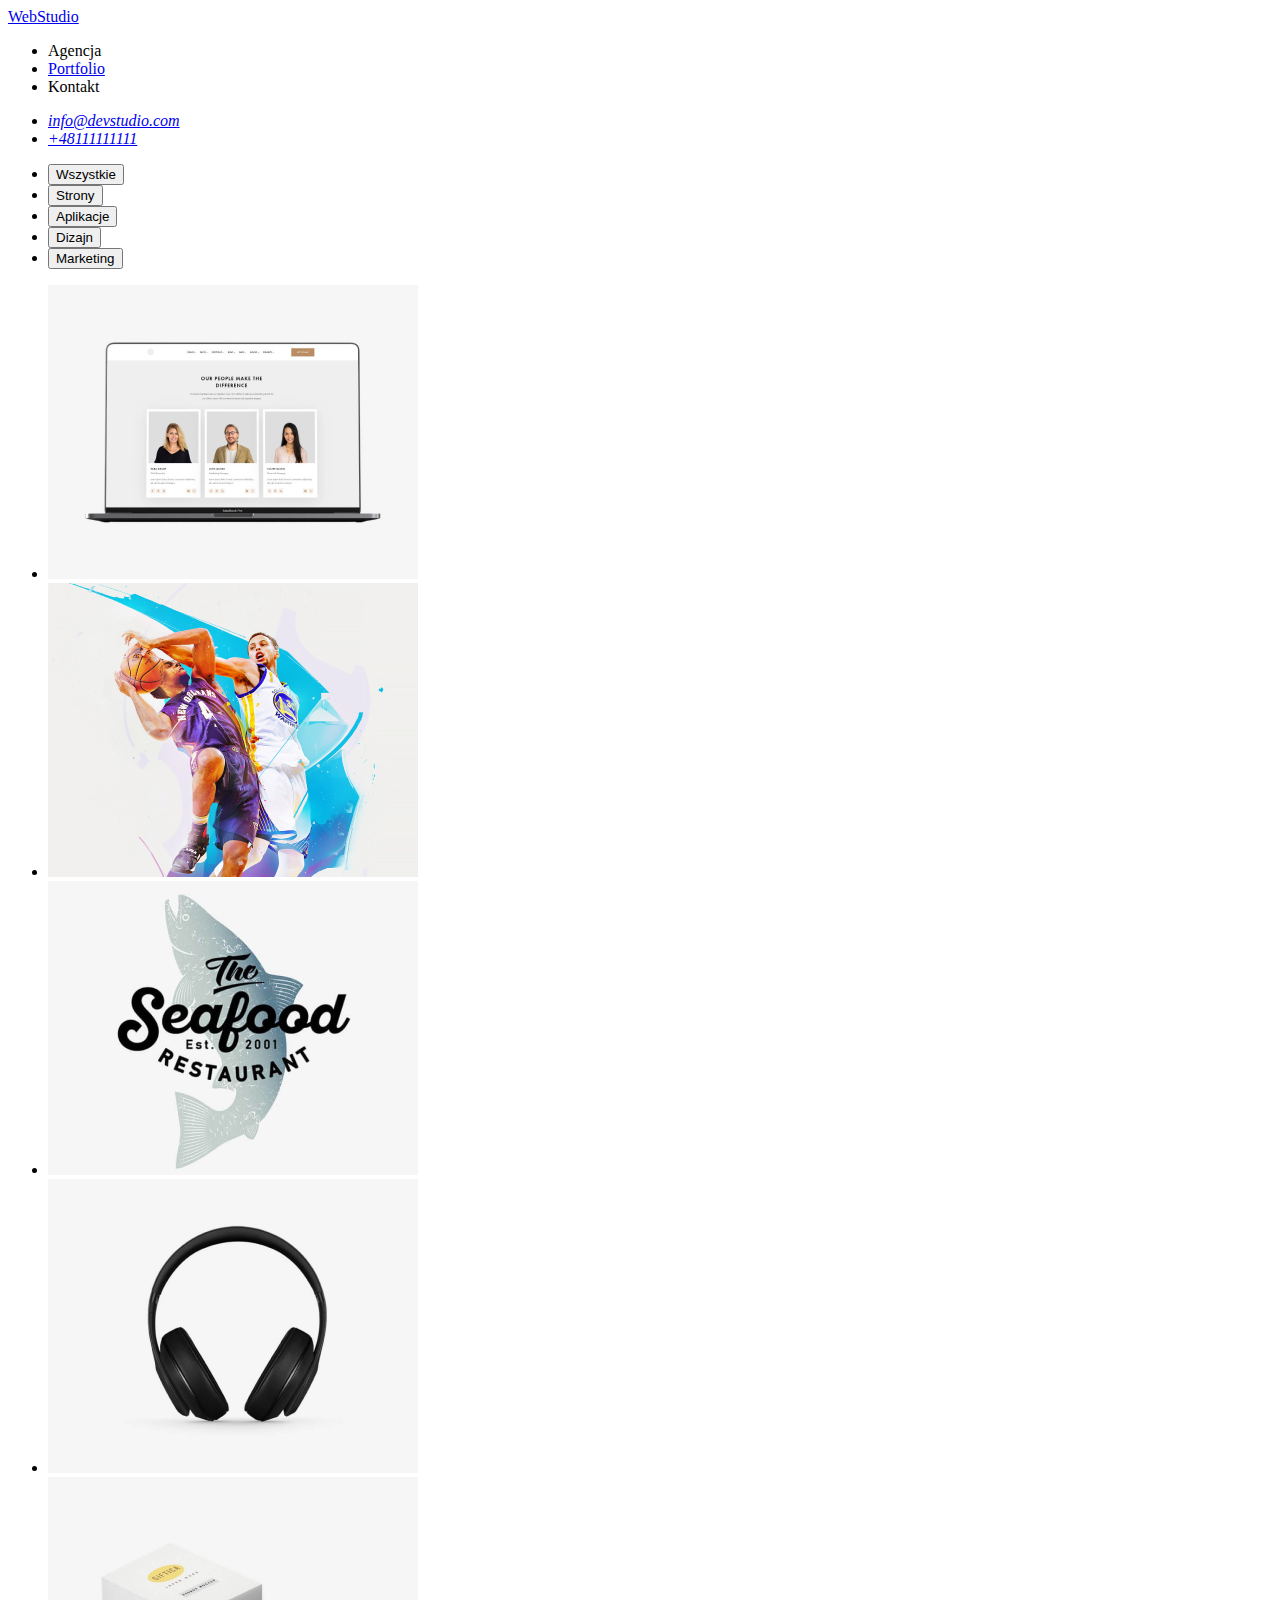
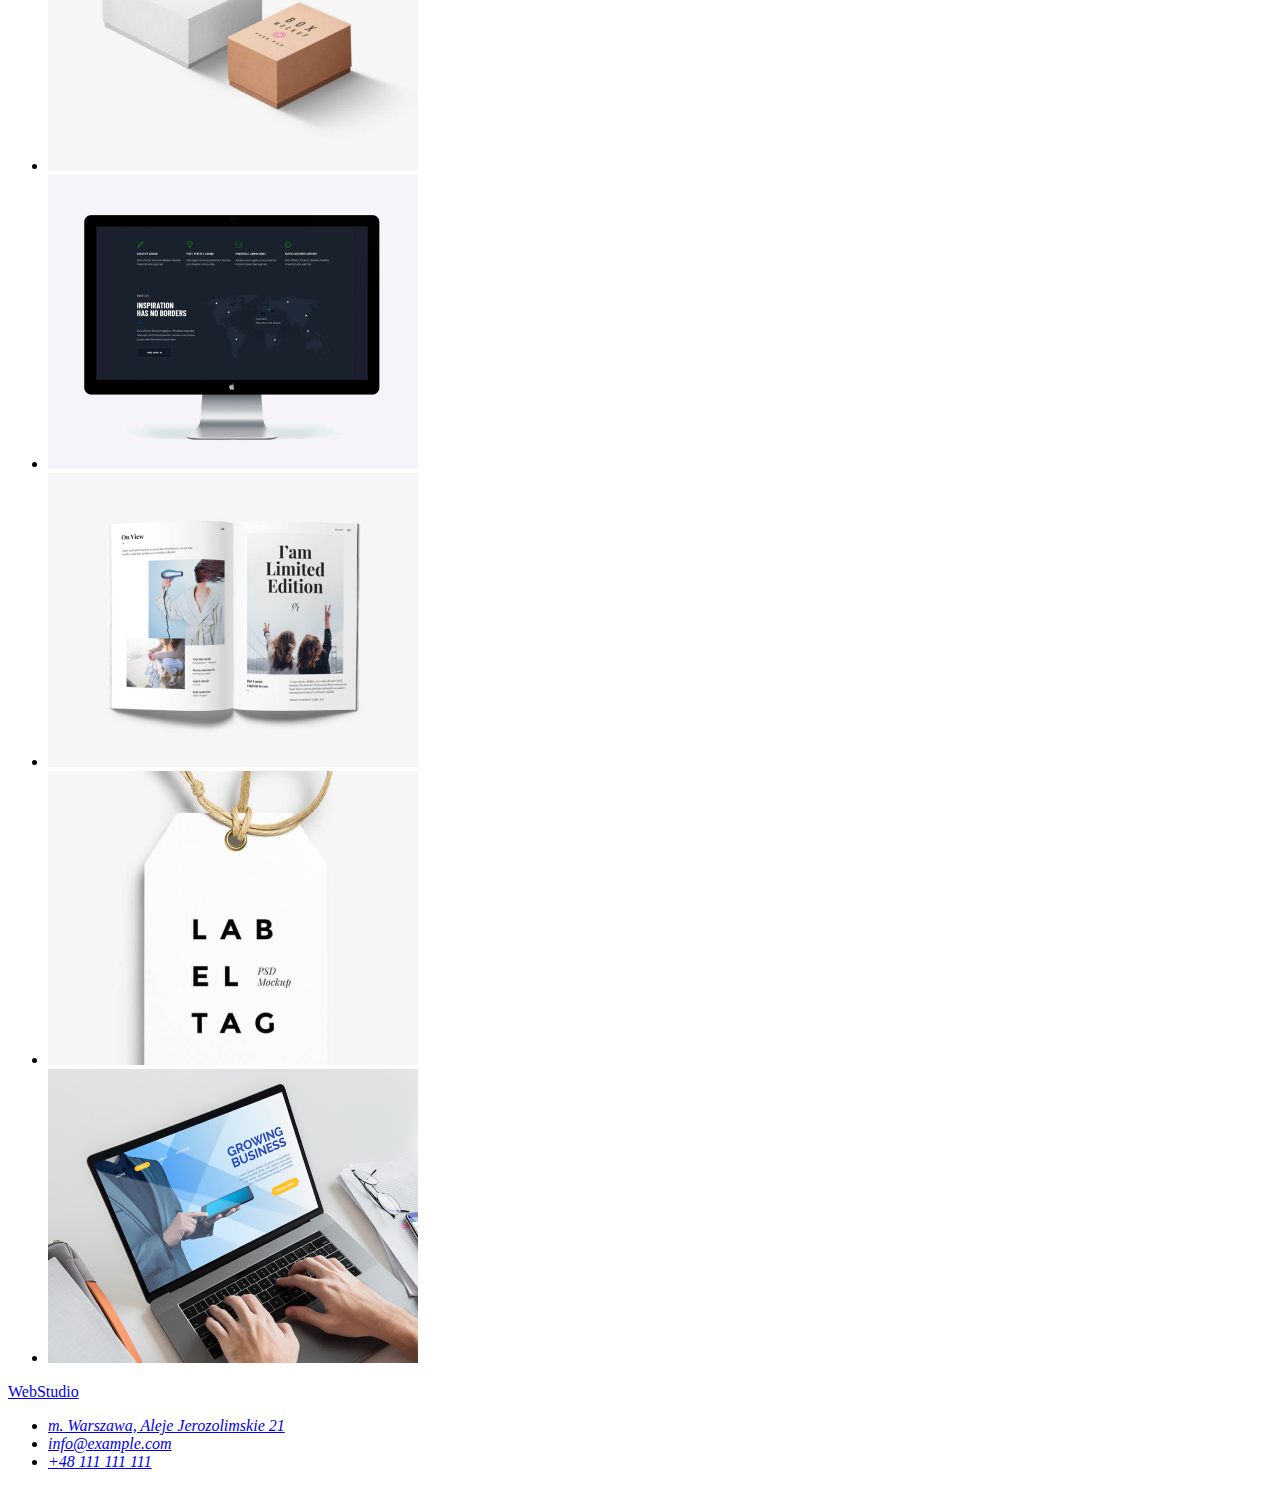
==== portfolio.html @ f866bb49 "change" ====
<!DOCTYPE html>
<html lang="pl">
  <head>
    <meta charset="utf-8" />
    <meta http-equiv="X-UA-Compatible" content="IE=edge" />
    <meta name="viewport" content="width=device-width, initial-scale=1.0" />
    <title>hw-2-Portfolio</title>
  </head>
  <header>
    <a href="./index.html">WebStudio</a>
    <nav>
      <ul>
        <li><a href=""></a>Agencja</li>
        <li><a href="./portfolio.html">Portfolio</a></li>
        <li><a href=""></a>Kontakt</li>
      </ul>
    </nav>
    <address>
      <ul>
        <li><a href="mailto:info@devstudio.com">info@devstudio.com</a></li>
        <li><a href="tel:+48111111111">+48111111111</a></li>
      </ul>
    </address>
  </header>
  <main>
    <ul>
      <li><button type="button">Wszystkie</button></li>
      <li><button type="button">Strony</button></li>
      <li><button type="button">Aplikacje</button></li>
      <li><button type="button">Dizajn</button></li>
      <li><button type="button">Marketing</button></li>
    </ul>
    <section>
      <ul>
        <li>
          <img src="images/1technocrack.jpg" alt="computer" width="370" height="294" />
        </li>
        <li><img src="images/2grafikanew.jpg" alt="basketball players" width="370" height="294" /></li>
        <li><img src="images/3restauracja.jpg" alt="restaurant logo" width="370" height="294" /></li>
        <li><img src="images/4sluchawki.jpg" alt="headphones" width="370" height="294" /></li>
        <li><img src="images/5projekt.jpg" alt="boxs" width="370" height="294" /></li>
        <li><img src="images/6inspiration.jpg" alt="border" width="370" height="294" /></li>
        <li><img src="images/7magazyn.jpg" alt="book" width="370" height="294" /></li>
        <li><img src="images/8lab.jpg" alt="tag" width="370" height="294" /></li>
        <li><img src="images/9growing.jpg" alt="typing" width="370" height="294" /></li>
      </ul>
    </section>
  </main>
  <footer>
    <a href="WebStudio">WebStudio</a>
    <address>
      <ul>
        <li><a href="m.Warszawa,AlejeJerozolimskie21">m. Warszawa, Aleje Jerozolimskie 21</a><br /></li>
        <li><a href="info@example.com">info@example.com</a><br /></li>
        <li><a href="+48111111111">+48 111 111 111</a></li>
      </ul>
    </address>
  </footer>
</html>
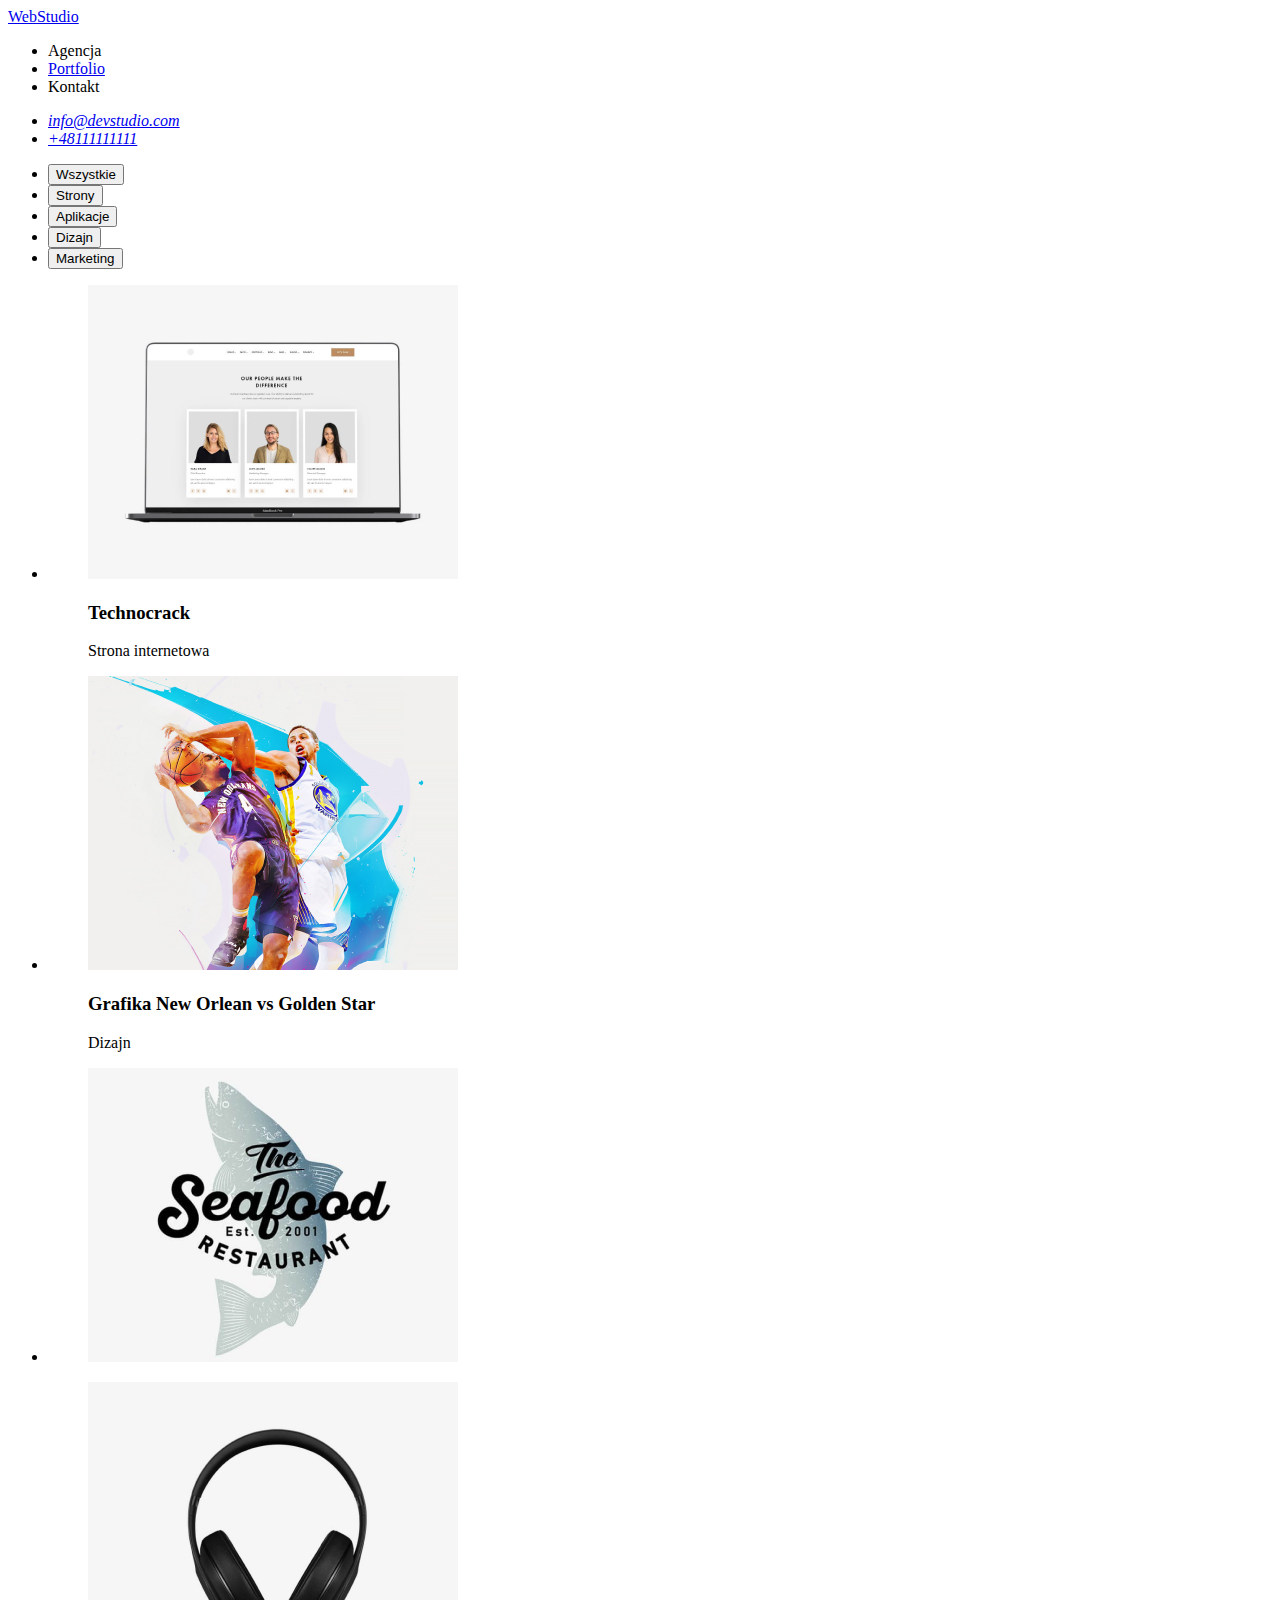
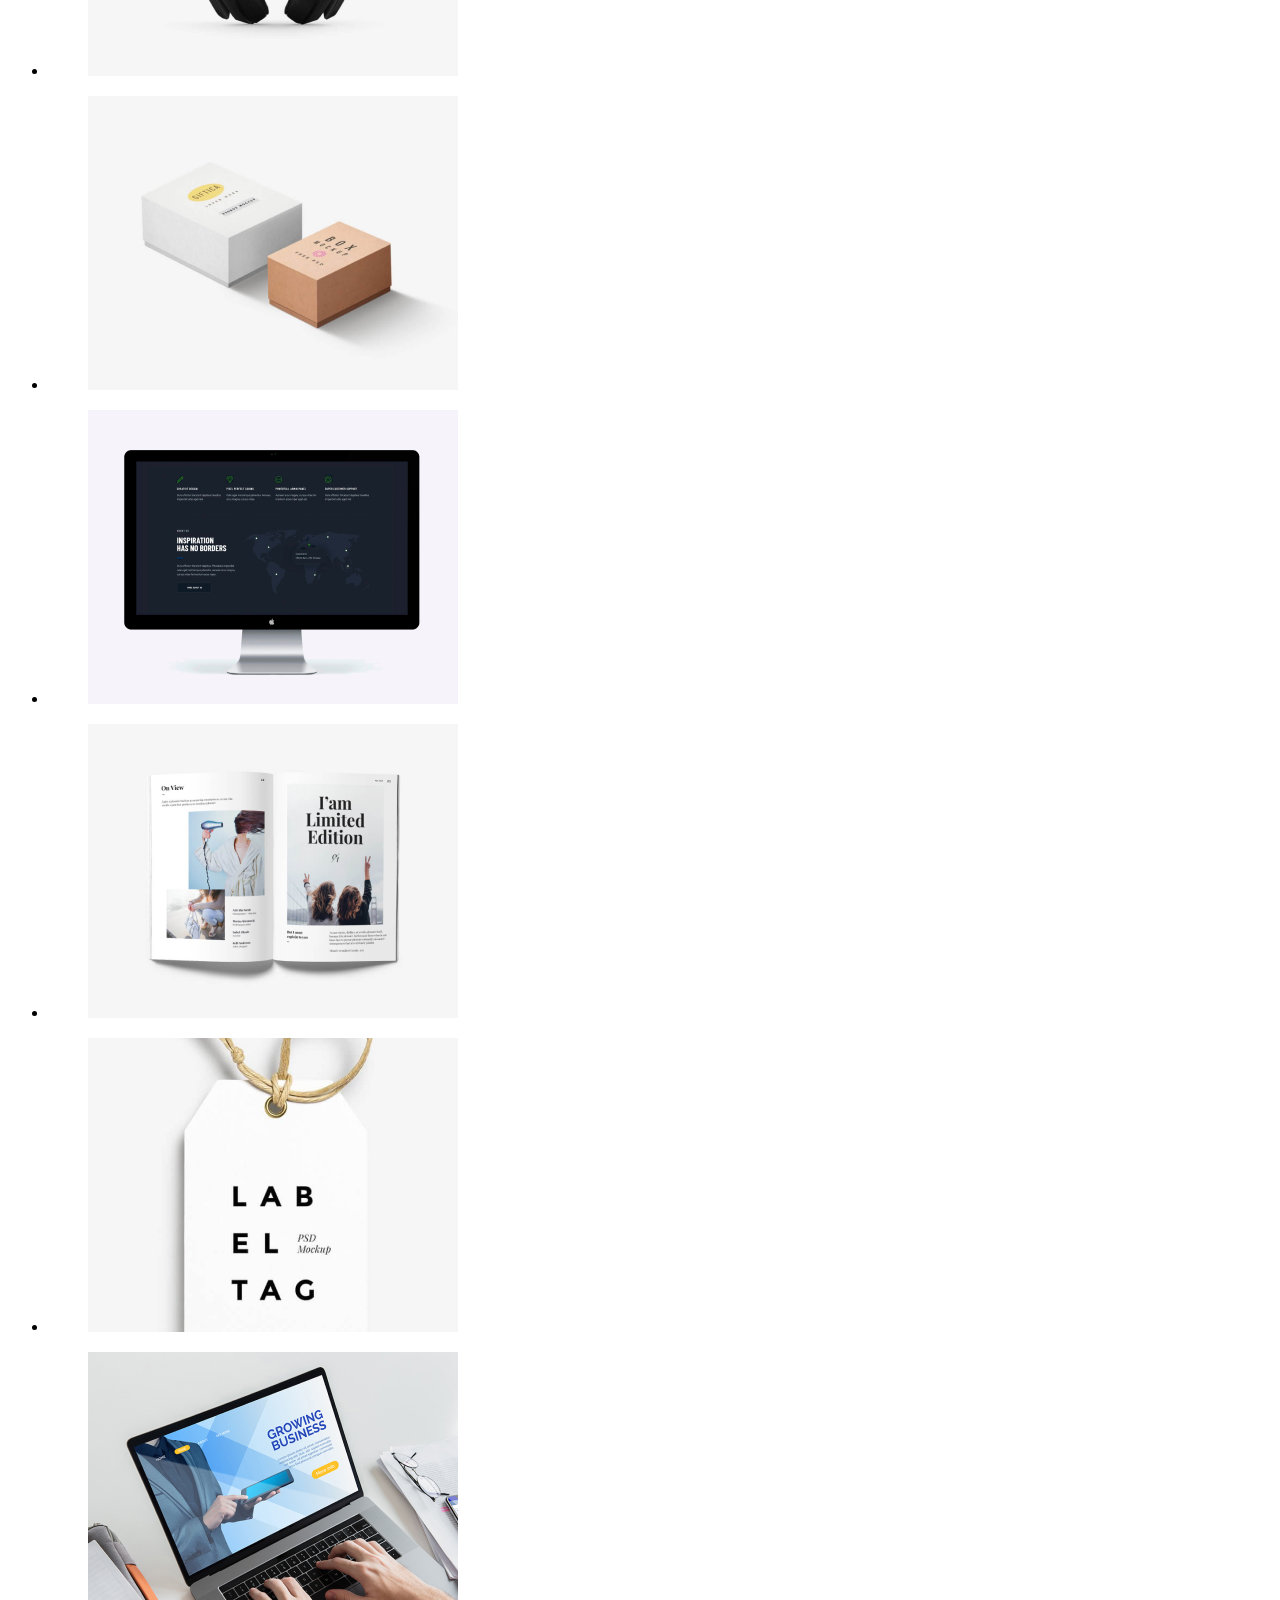
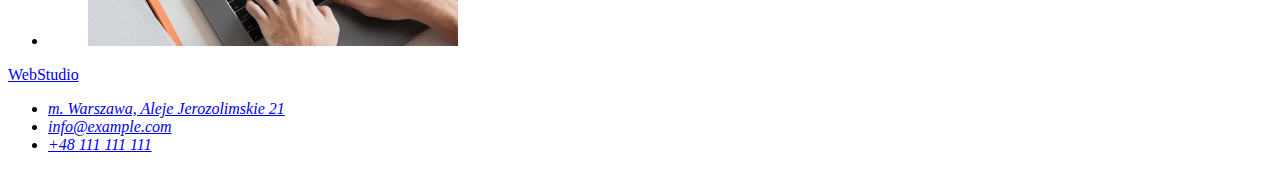
==== commit ad49e41f: "figcaption" ====
--- a/portfolio.html
+++ b/portfolio.html
@@ -5,6 +5,11 @@
     <meta http-equiv="X-UA-Compatible" content="IE=edge" />
     <meta name="viewport" content="width=device-width, initial-scale=1.0" />
     <title>hw-2-Portfolio</title>
+    <link rel="preconnect" href="https://fonts.googleapis.com" />
+    <link rel="preconnect" href="https://fonts.gstatic.com" crossorigin />
+    <link
+      href="https://fonts.googleapis.com/css2?family=Raleway:wght@700&family=Roboto:wght@400;500;700;900&display=swap"
+      rel="stylesheet" />
   </head>
   <header>
     <a href="./index.html">WebStudio</a>
@@ -33,16 +38,44 @@
     <section>
       <ul>
         <li>
-          <img src="images/1technocrack.jpg" alt="computer" width="370" height="294" />
+          <figure>
+            <img src="images/1technocrack.jpg" alt="computer" width="370" height="294" />
+            <figcaption>
+              <h3 class="portfolio_tittle">Technocrack</h3>
+              <p class="portfolio_text">Strona internetowa</p>
+            </figcaption>
+          </figure>
         </li>
-        <li><img src="images/2grafikanew.jpg" alt="basketball players" width="370" height="294" /></li>
-        <li><img src="images/3restauracja.jpg" alt="restaurant logo" width="370" height="294" /></li>
-        <li><img src="images/4sluchawki.jpg" alt="headphones" width="370" height="294" /></li>
-        <li><img src="images/5projekt.jpg" alt="boxs" width="370" height="294" /></li>
-        <li><img src="images/6inspiration.jpg" alt="border" width="370" height="294" /></li>
-        <li><img src="images/7magazyn.jpg" alt="book" width="370" height="294" /></li>
-        <li><img src="images/8lab.jpg" alt="tag" width="370" height="294" /></li>
-        <li><img src="images/9growing.jpg" alt="typing" width="370" height="294" /></li>
+        <li>
+          <figure>
+            <img src="images/2grafikanew.jpg" alt="basketball players" width="370" height="294" />
+            <figcaption>
+              <h3 class="portfolio_tittle">Grafika New Orlean vs Golden Star</h3>
+              <p class="portfolio_text">Dizajn</p>
+            </figcaption>
+          </figure>
+        </li>
+        <li>
+          <figure><img src="images/3restauracja.jpg" alt="restaurant logo" width="370" height="294" /></figure>
+        </li>
+        <li>
+          <figure><img src="images/4sluchawki.jpg" alt="headphones" width="370" height="294" /></figure>
+        </li>
+        <li>
+          <figure><img src="images/5projekt.jpg" alt="boxs" width="370" height="294" /></figure>
+        </li>
+        <li>
+          <figure><img src="images/6inspiration.jpg" alt="border" width="370" height="294" /></figure>
+        </li>
+        <li>
+          <figure><img src="images/7magazyn.jpg" alt="book" width="370" height="294" /></figure>
+        </li>
+        <li>
+          <figure><img src="images/8lab.jpg" alt="tag" width="370" height="294" /></figure>
+        </li>
+        <li>
+          <figure><img src="images/9growing.jpg" alt="typing" width="370" height="294" /></figure>
+        </li>
       </ul>
     </section>
   </main>
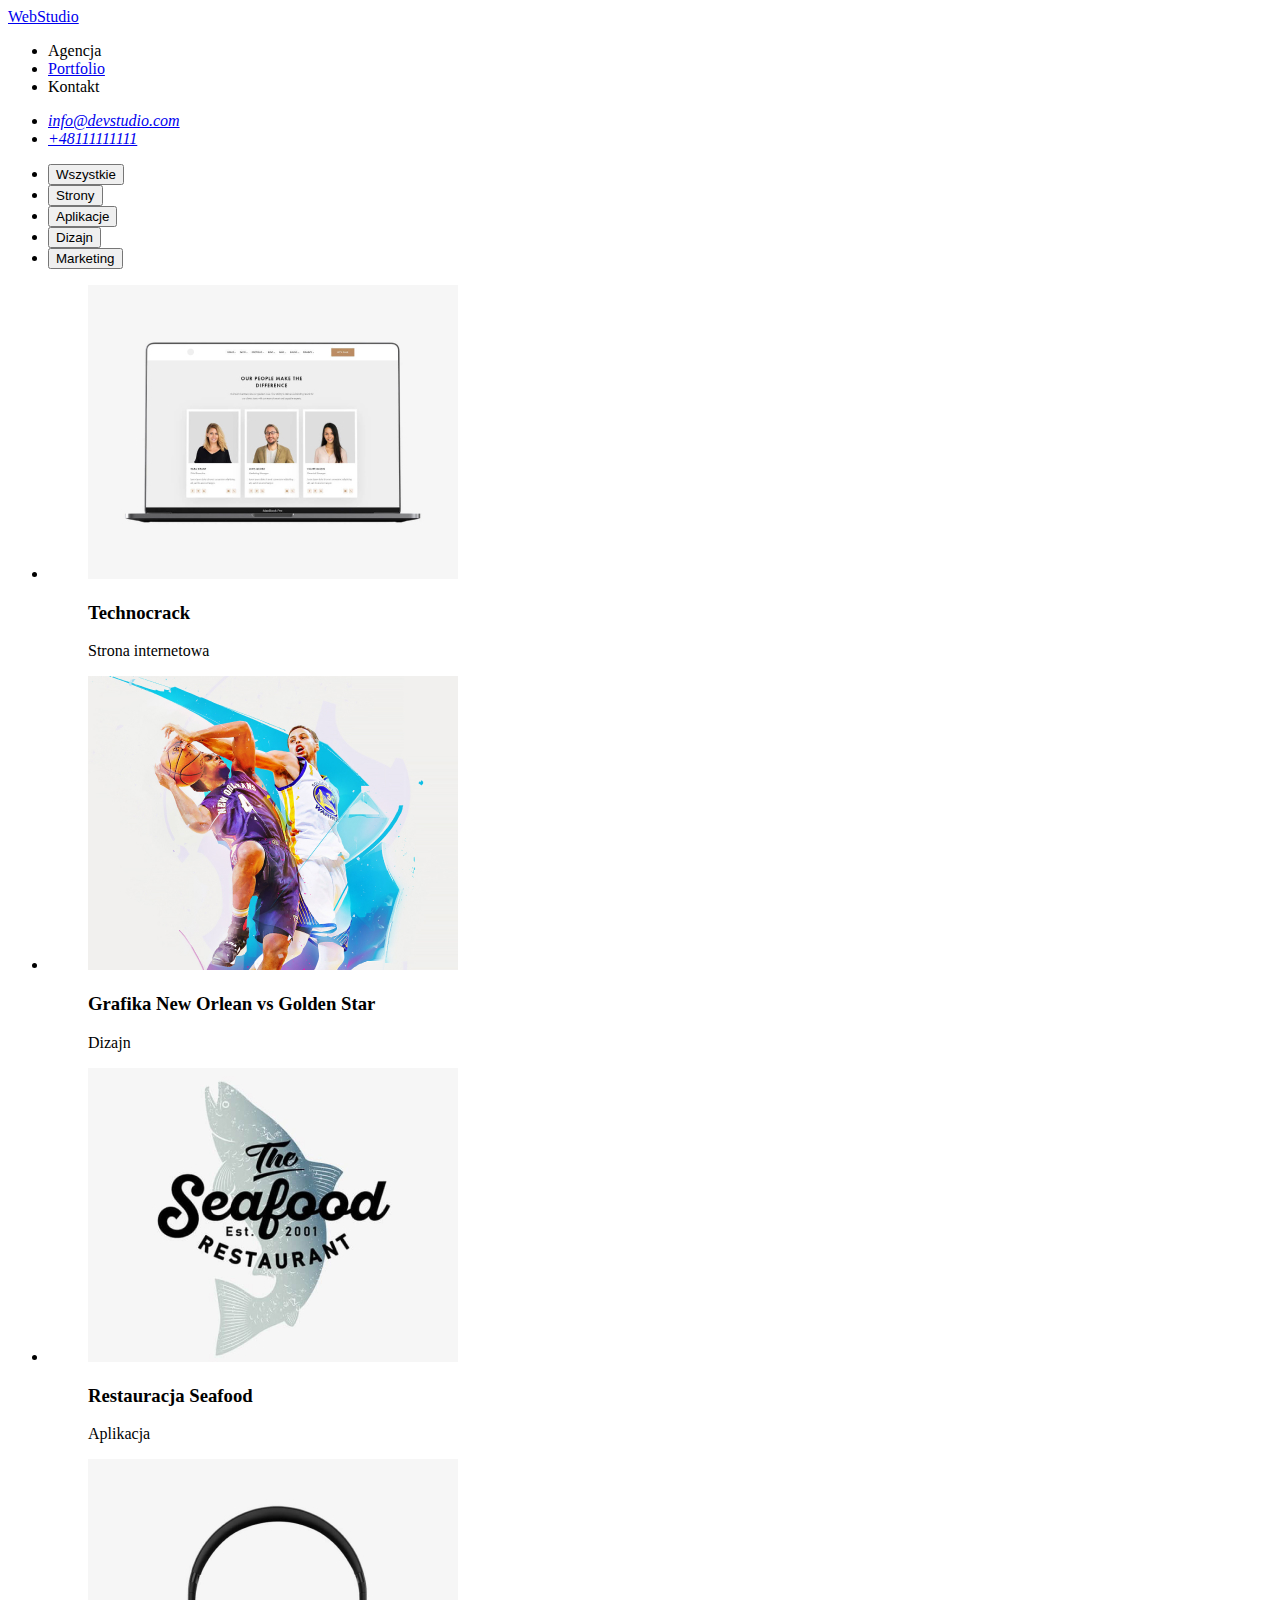
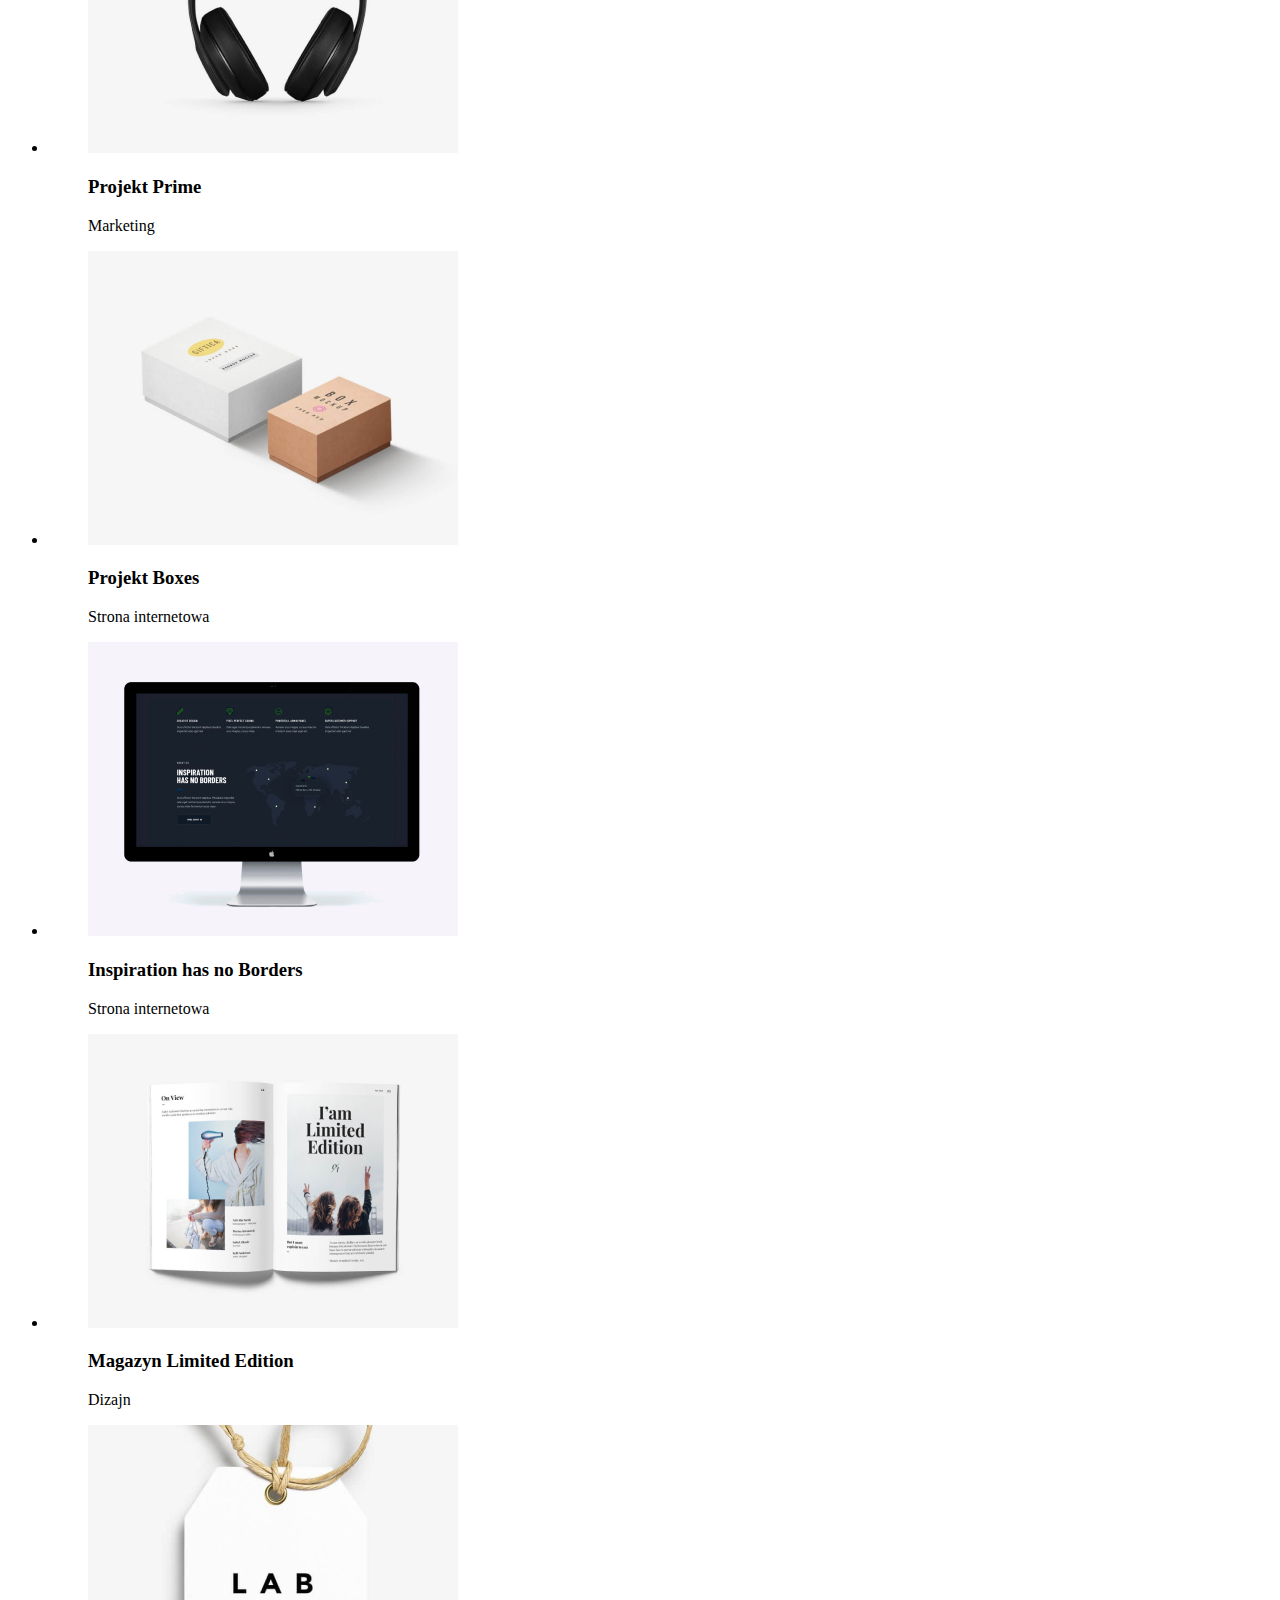
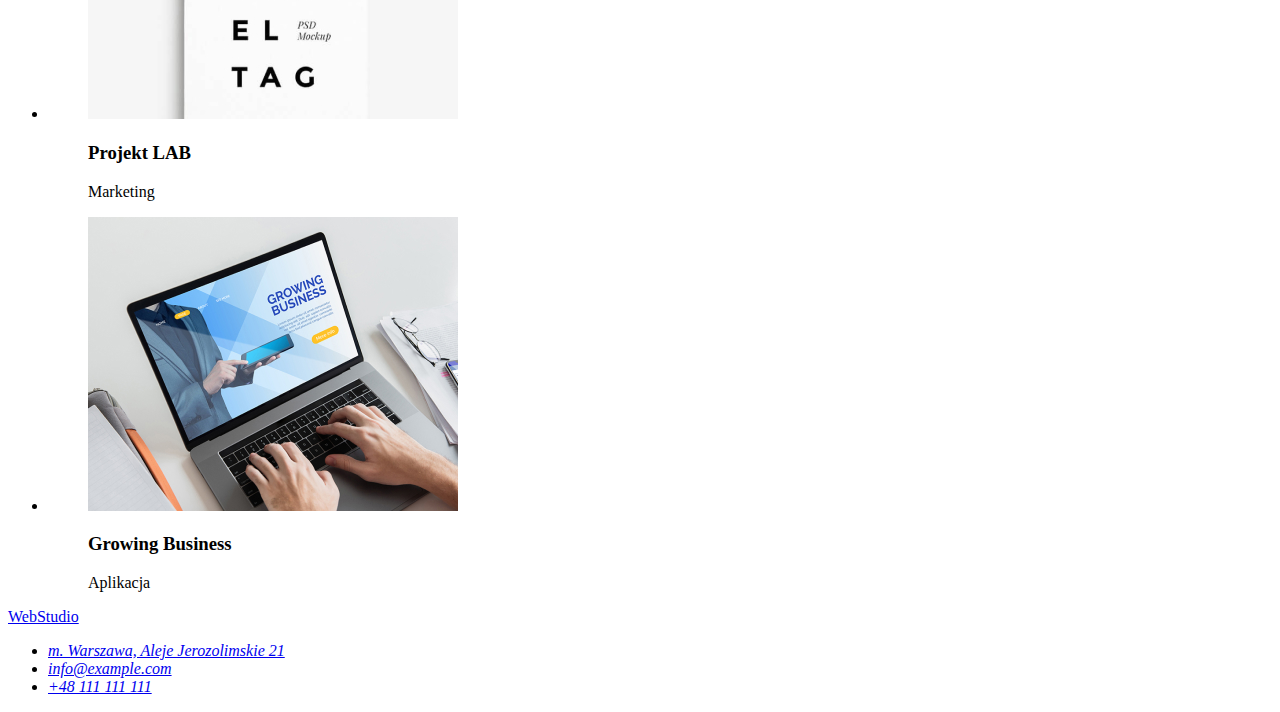
==== commit e5cbb258: "figcaption" ====
--- a/portfolio.html
+++ b/portfolio.html
@@ -41,8 +41,8 @@
           <figure>
             <img src="images/1technocrack.jpg" alt="computer" width="370" height="294" />
             <figcaption>
-              <h3 class="portfolio_tittle">Technocrack</h3>
-              <p class="portfolio_text">Strona internetowa</p>
+              <h3>Technocrack</h3>
+              <p>Strona internetowa</p>
             </figcaption>
           </figure>
         </li>
@@ -56,25 +56,67 @@
           </figure>
         </li>
         <li>
-          <figure><img src="images/3restauracja.jpg" alt="restaurant logo" width="370" height="294" /></figure>
+          <figure>
+            <img src="images/3restauracja.jpg" alt="restaurant logo" width="370" height="294" />
+            <figcaption>
+              <h3 class="portfolio_tittle">Restauracja Seafood</h3>
+              <p class="portfolio_text">Aplikacja</p>
+            </figcaption>
+          </figure>
         </li>
         <li>
-          <figure><img src="images/4sluchawki.jpg" alt="headphones" width="370" height="294" /></figure>
+          <figure>
+            <img src="images/4sluchawki.jpg" alt="headphones" width="370" height="294" />
+            <figcaption>
+              <h3 class="portfolio_tittle">Projekt Prime</h3>
+              <p class="portfolio_text">Marketing</p>
+            </figcaption>
+          </figure>
         </li>
         <li>
-          <figure><img src="images/5projekt.jpg" alt="boxs" width="370" height="294" /></figure>
+          <figure>
+            <img src="images/5projekt.jpg" alt="boxs" width="370" height="294" />
+            <figcaption>
+              <h3 class="portfolio_tittle">Projekt Boxes</h3>
+              <p class="portfolio_text">Strona internetowa</p>
+            </figcaption>
+          </figure>
         </li>
         <li>
-          <figure><img src="images/6inspiration.jpg" alt="border" width="370" height="294" /></figure>
+          <figure>
+            <img src="images/6inspiration.jpg" alt="border" width="370" height="294" />
+            <figcaption>
+              <h3 class="portfolio_tittle">Inspiration has no Borders</h3>
+              <p class="portfolio_text">Strona internetowa</p>
+            </figcaption>
+          </figure>
         </li>
         <li>
-          <figure><img src="images/7magazyn.jpg" alt="book" width="370" height="294" /></figure>
+          <figure>
+            <img src="images/7magazyn.jpg" alt="book" width="370" height="294" />
+            <figcaption>
+              <h3 class="portfolio_tittle">Magazyn Limited Edition</h3>
+              <p class="portfolio_text">Dizajn</p>
+            </figcaption>
+          </figure>
         </li>
         <li>
-          <figure><img src="images/8lab.jpg" alt="tag" width="370" height="294" /></figure>
+          <figure>
+            <img src="images/8lab.jpg" alt="tag" width="370" height="294" />
+            <figcaption>
+              <h3 class="portfolio_tittle">Projekt LAB</h3>
+              <p class="portfolio_text">Marketing</p>
+            </figcaption>
+          </figure>
         </li>
         <li>
-          <figure><img src="images/9growing.jpg" alt="typing" width="370" height="294" /></figure>
+          <figure>
+            <img src="images/9growing.jpg" alt="typing" width="370" height="294" />
+            <figcaption>
+              <h3 class="portfolio_tittle">Growing Business</h3>
+              <p class="portfolio_text">Aplikacja</p>
+            </figcaption>
+          </figure>
         </li>
       </ul>
     </section>
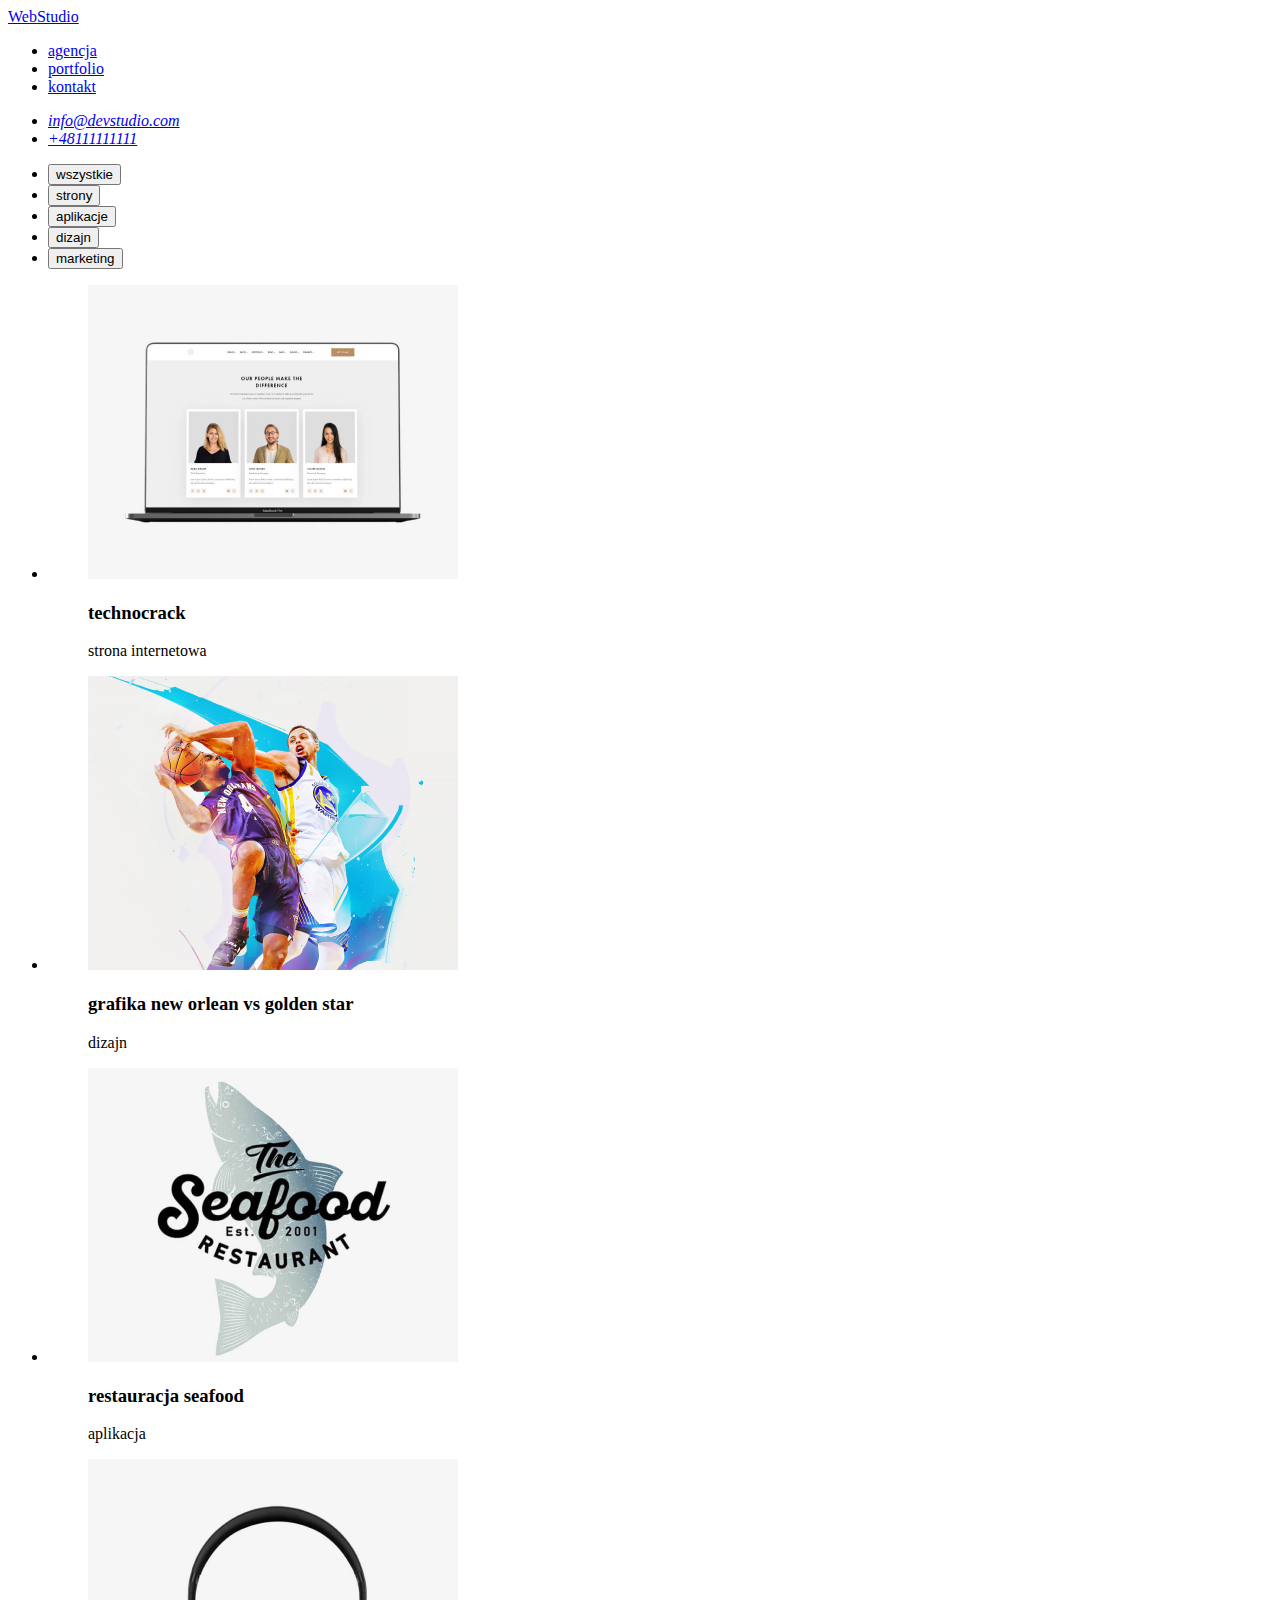
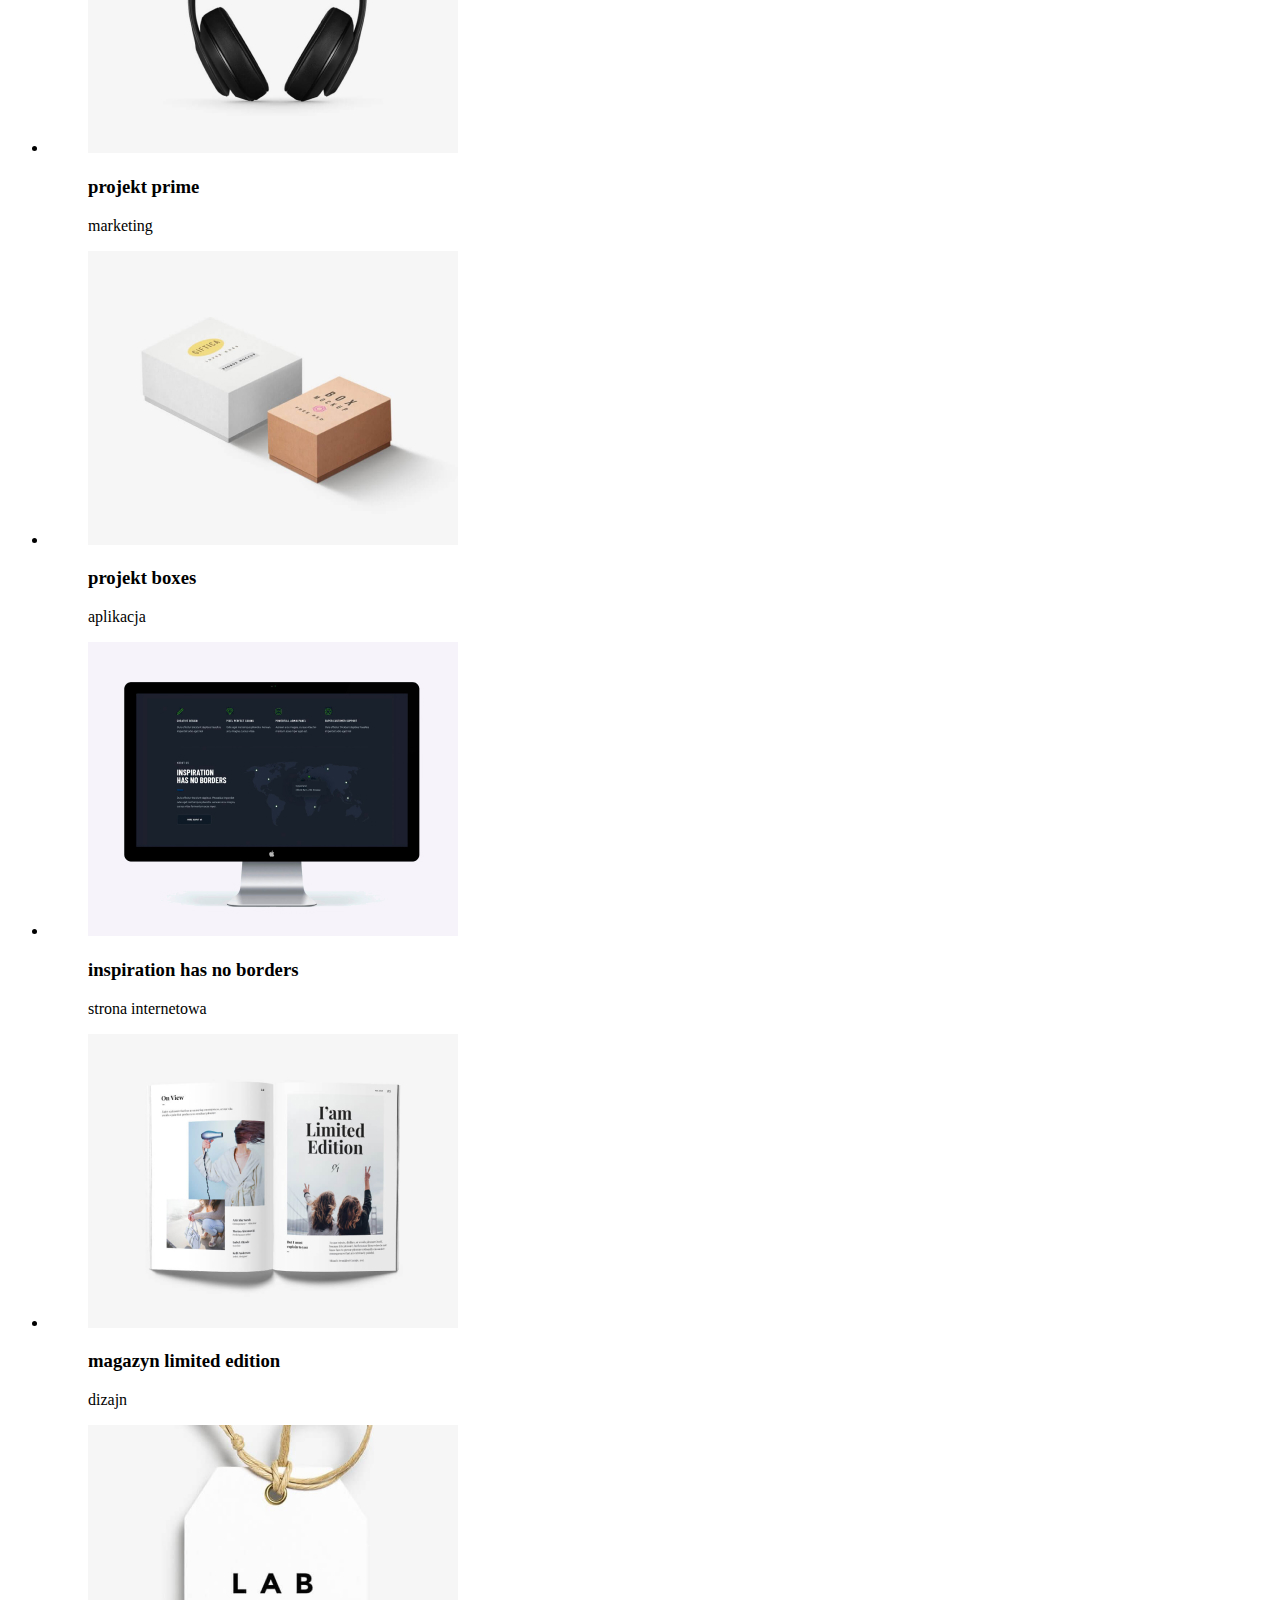
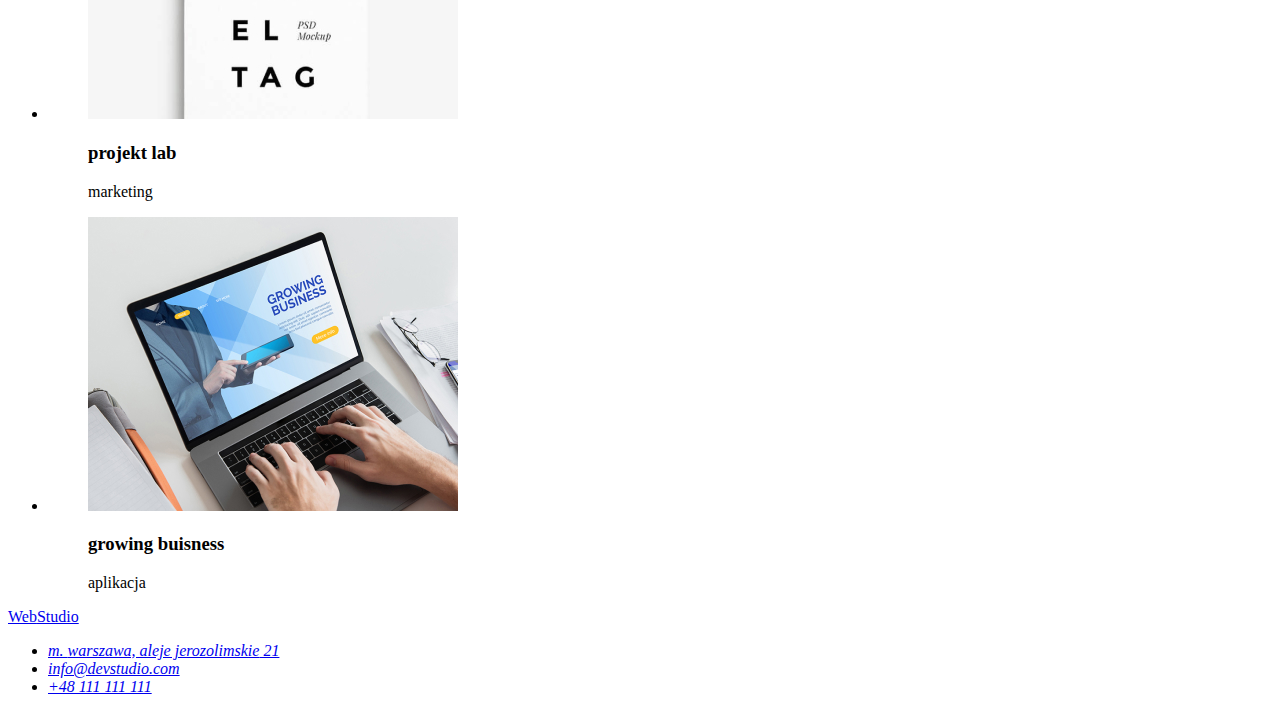
==== commit 5aafa36a: "add class" ====
--- a/portfolio.html
+++ b/portfolio.html
@@ -4,131 +4,168 @@
     <meta charset="utf-8" />
     <meta http-equiv="X-UA-Compatible" content="IE=edge" />
     <meta name="viewport" content="width=device-width, initial-scale=1.0" />
-    <title>hw-2-Portfolio</title>
+    <title>Portfolio</title>
     <link rel="preconnect" href="https://fonts.googleapis.com" />
     <link rel="preconnect" href="https://fonts.gstatic.com" crossorigin />
     <link
       href="https://fonts.googleapis.com/css2?family=Raleway:wght@700&family=Roboto:wght@400;500;700;900&display=swap"
       rel="stylesheet" />
+    <link href="./css/styles.css" rel="stylesheet" />
   </head>
-  <header>
-    <a href="./index.html">WebStudio</a>
-    <nav>
-      <ul>
-        <li><a href=""></a>Agencja</li>
-        <li><a href="./portfolio.html">Portfolio</a></li>
-        <li><a href=""></a>Kontakt</li>
-      </ul>
-    </nav>
-    <address>
-      <ul>
-        <li><a href="mailto:info@devstudio.com">info@devstudio.com</a></li>
-        <li><a href="tel:+48111111111">+48111111111</a></li>
-      </ul>
-    </address>
-  </header>
-  <main>
-    <ul>
-      <li><button type="button">Wszystkie</button></li>
-      <li><button type="button">Strony</button></li>
-      <li><button type="button">Aplikacje</button></li>
-      <li><button type="button">Dizajn</button></li>
-      <li><button type="button">Marketing</button></li>
-    </ul>
-    <section>
-      <ul>
-        <li>
-          <figure>
-            <img src="images/1technocrack.jpg" alt="computer" width="370" height="294" />
-            <figcaption>
-              <h3>Technocrack</h3>
-              <p>Strona internetowa</p>
-            </figcaption>
-          </figure>
+  <body>
+    <!--portfolio nav-->
+    <header class="header">
+      <nav class="header__nav">
+        <a class="header__logo" href="./index.html"><span class="logo__web">Web</span>Studio</a>
+        <ul class="header__menu">
+          <li class="header__menu-item">
+            <a class="header__menu-link" href="#">agencja</a>
+          </li>
+          <li class="header__menu-item">
+            <a class="header__menu-link" href="portfolio.html">portfolio</a>
+          </li>
+          <li class="header__menu-item">
+            <a class="header__menu-link" href="#">kontakt</a>
+          </li>
+        </ul>
+      </nav>
+      <address>
+        <ul class="header__contact">
+          <li class="header__contact-item">
+            <a class="header__contact-link" href="mailto:info@devstudio.com">info@devstudio.com</a>
+          </li>
+          <li class="header__contact-item">
+            <a class="header__contact-link" href="tel:+48111111111">+48111111111</a>
+          </li>
+        </ul>
+      </address>
+    </header>
+    <!--portfolio button-->
+    <main>
+      <ul class="filters">
+        <li class="filters__item">
+          <button class="filters__button" type="button">wszystkie</button>
         </li>
-        <li>
-          <figure>
-            <img src="images/2grafikanew.jpg" alt="basketball players" width="370" height="294" />
-            <figcaption>
-              <h3 class="portfolio_tittle">Grafika New Orlean vs Golden Star</h3>
-              <p class="portfolio_text">Dizajn</p>
-            </figcaption>
-          </figure>
+        <li class="filters__item">
+          <button class="filters__button" type="button">strony</button>
         </li>
-        <li>
-          <figure>
-            <img src="images/3restauracja.jpg" alt="restaurant logo" width="370" height="294" />
-            <figcaption>
-              <h3 class="portfolio_tittle">Restauracja Seafood</h3>
-              <p class="portfolio_text">Aplikacja</p>
-            </figcaption>
-          </figure>
+        <li class="filters__item">
+          <button class="filters__button" type="button">aplikacje</button>
         </li>
-        <li>
-          <figure>
-            <img src="images/4sluchawki.jpg" alt="headphones" width="370" height="294" />
-            <figcaption>
-              <h3 class="portfolio_tittle">Projekt Prime</h3>
-              <p class="portfolio_text">Marketing</p>
-            </figcaption>
-          </figure>
+        <li class="filters__item">
+          <button class="filters__button" type="button">dizajn</button>
         </li>
-        <li>
-          <figure>
-            <img src="images/5projekt.jpg" alt="boxs" width="370" height="294" />
-            <figcaption>
-              <h3 class="portfolio_tittle">Projekt Boxes</h3>
-              <p class="portfolio_text">Strona internetowa</p>
-            </figcaption>
-          </figure>
-        </li>
-        <li>
-          <figure>
-            <img src="images/6inspiration.jpg" alt="border" width="370" height="294" />
-            <figcaption>
-              <h3 class="portfolio_tittle">Inspiration has no Borders</h3>
-              <p class="portfolio_text">Strona internetowa</p>
-            </figcaption>
-          </figure>
-        </li>
-        <li>
-          <figure>
-            <img src="images/7magazyn.jpg" alt="book" width="370" height="294" />
-            <figcaption>
-              <h3 class="portfolio_tittle">Magazyn Limited Edition</h3>
-              <p class="portfolio_text">Dizajn</p>
-            </figcaption>
-          </figure>
-        </li>
-        <li>
-          <figure>
-            <img src="images/8lab.jpg" alt="tag" width="370" height="294" />
-            <figcaption>
-              <h3 class="portfolio_tittle">Projekt LAB</h3>
-              <p class="portfolio_text">Marketing</p>
-            </figcaption>
-          </figure>
-        </li>
-        <li>
-          <figure>
-            <img src="images/9growing.jpg" alt="typing" width="370" height="294" />
-            <figcaption>
-              <h3 class="portfolio_tittle">Growing Business</h3>
-              <p class="portfolio_text">Aplikacja</p>
-            </figcaption>
-          </figure>
+        <li class="filters__item">
+          <button class="filters__button" type="button">marketing</button>
         </li>
       </ul>
-    </section>
-  </main>
-  <footer>
-    <a href="WebStudio">WebStudio</a>
-    <address>
-      <ul>
-        <li><a href="m.Warszawa,AlejeJerozolimskie21">m. Warszawa, Aleje Jerozolimskie 21</a><br /></li>
-        <li><a href="info@example.com">info@example.com</a><br /></li>
-        <li><a href="+48111111111">+48 111 111 111</a></li>
-      </ul>
-    </address>
-  </footer>
+      <section>
+        <ul class="card">
+          <li class="card__img">
+            <figure>
+              <img src="images/1technocrack.jpg" alt="computer" width="370" height="294" />
+              <figcaption>
+                <h3 class="card__title">technocrack</h3>
+                <p class="card__subtitle">strona internetowa</p>
+              </figcaption>
+            </figure>
+          </li>
+          <li class="card__img">
+            <figure>
+              <img src="images/2grafikanew.jpg" alt="basketball players" width="370" height="294" />
+              <figcaption>
+                <h3 class="card__title">grafika new orlean vs golden star</h3>
+                <p class="card__subtitle">dizajn</p>
+              </figcaption>
+            </figure>
+          </li>
+          <li class="card__img">
+            <figure>
+              <img src="images/3restauracja.jpg" alt="restaurant logo" width="370" height="294" />
+              <figcaption>
+                <h3 class="card__title">restauracja seafood</h3>
+                <p class="card__subtitle">aplikacja</p>
+              </figcaption>
+            </figure>
+          </li>
+          <li class="card__img">
+            <figure>
+              <img src="images/4sluchawki.jpg" alt="headphones" width="370" height="294" />
+              <figcaption>
+                <h3 class="card__title">projekt prime</h3>
+                <p class="card__subtitle">marketing</p>
+              </figcaption>
+            </figure>
+          </li>
+          <li class="card__img">
+            <figure>
+              <img src="images/5projekt.jpg" alt="boxs" width="370" height="294" />
+              <figcaption>
+                <h3 class="card__title">projekt boxes</h3>
+                <p class="card__subtitle">aplikacja</p>
+              </figcaption>
+            </figure>
+          </li>
+          <li class="card__img">
+            <figure>
+              <img src="images/6inspiration.jpg" alt="border" width="370" height="294" />
+              <figcaption>
+                <h3 class="card__title">inspiration has no borders</h3>
+                <p class="card__subtitle">strona internetowa</p>
+              </figcaption>
+            </figure>
+          </li>
+          <li class="card__img">
+            <figure>
+              <img src="images/7magazyn.jpg" alt="book" width="370" height="294" />
+              <figcaption>
+                <h3 class="card__title">magazyn limited edition</h3>
+                <p class="card__subtitle">dizajn</p>
+              </figcaption>
+            </figure>
+          </li>
+          <li class="card__img">
+            <figure>
+              <img src="images/8lab.jpg" alt="tag" width="370" height="294" />
+              <figcaption>
+                <h3 class="card__title">projekt lab</h3>
+                <p class="card__subtitle">marketing</p>
+              </figcaption>
+            </figure>
+          </li>
+          <li class="card__img">
+            <figure>
+              <img src="images/9growing.jpg" alt="typing" width="370" height="294" />
+              <figcaption>
+                <h3 class="card__title">growing buisness</h3>
+                <p class="card__subtitle">aplikacja</p>
+              </figcaption>
+            </figure>
+          </li>
+        </ul>
+      </section>
+    </main>
+    <!--footer portfolio-->
+    <footer class="footer">
+      <a class="footer__logo" href="./index.html"><span class="logo__web">Web</span>Studio</a>
+      <address>
+        <ul class="footer__contact">
+          <li class="footer__contact-item">
+            <a
+              class="footer__contact-link footer__contact-link-location"
+              href="https://goo.gl/maps/kYdDBKaU15SzFSr7A"
+              target="_blank">
+              m. <span class="location">warszawa, aleje jerozolimskie</span> 21
+            </a>
+          </li>
+          <li class="footer__contact-item">
+            <a class="footer__contact-link" href="mailto:info@devstudio.com">info@devstudio.com</a>
+          </li>
+          <li class="footer__contact-item">
+            <a class="footer__contact-link" href="tel:+48111111111">+48 111 111 111</a>
+          </li>
+        </ul>
+      </address>
+    </footer>
+  </body>
 </html>
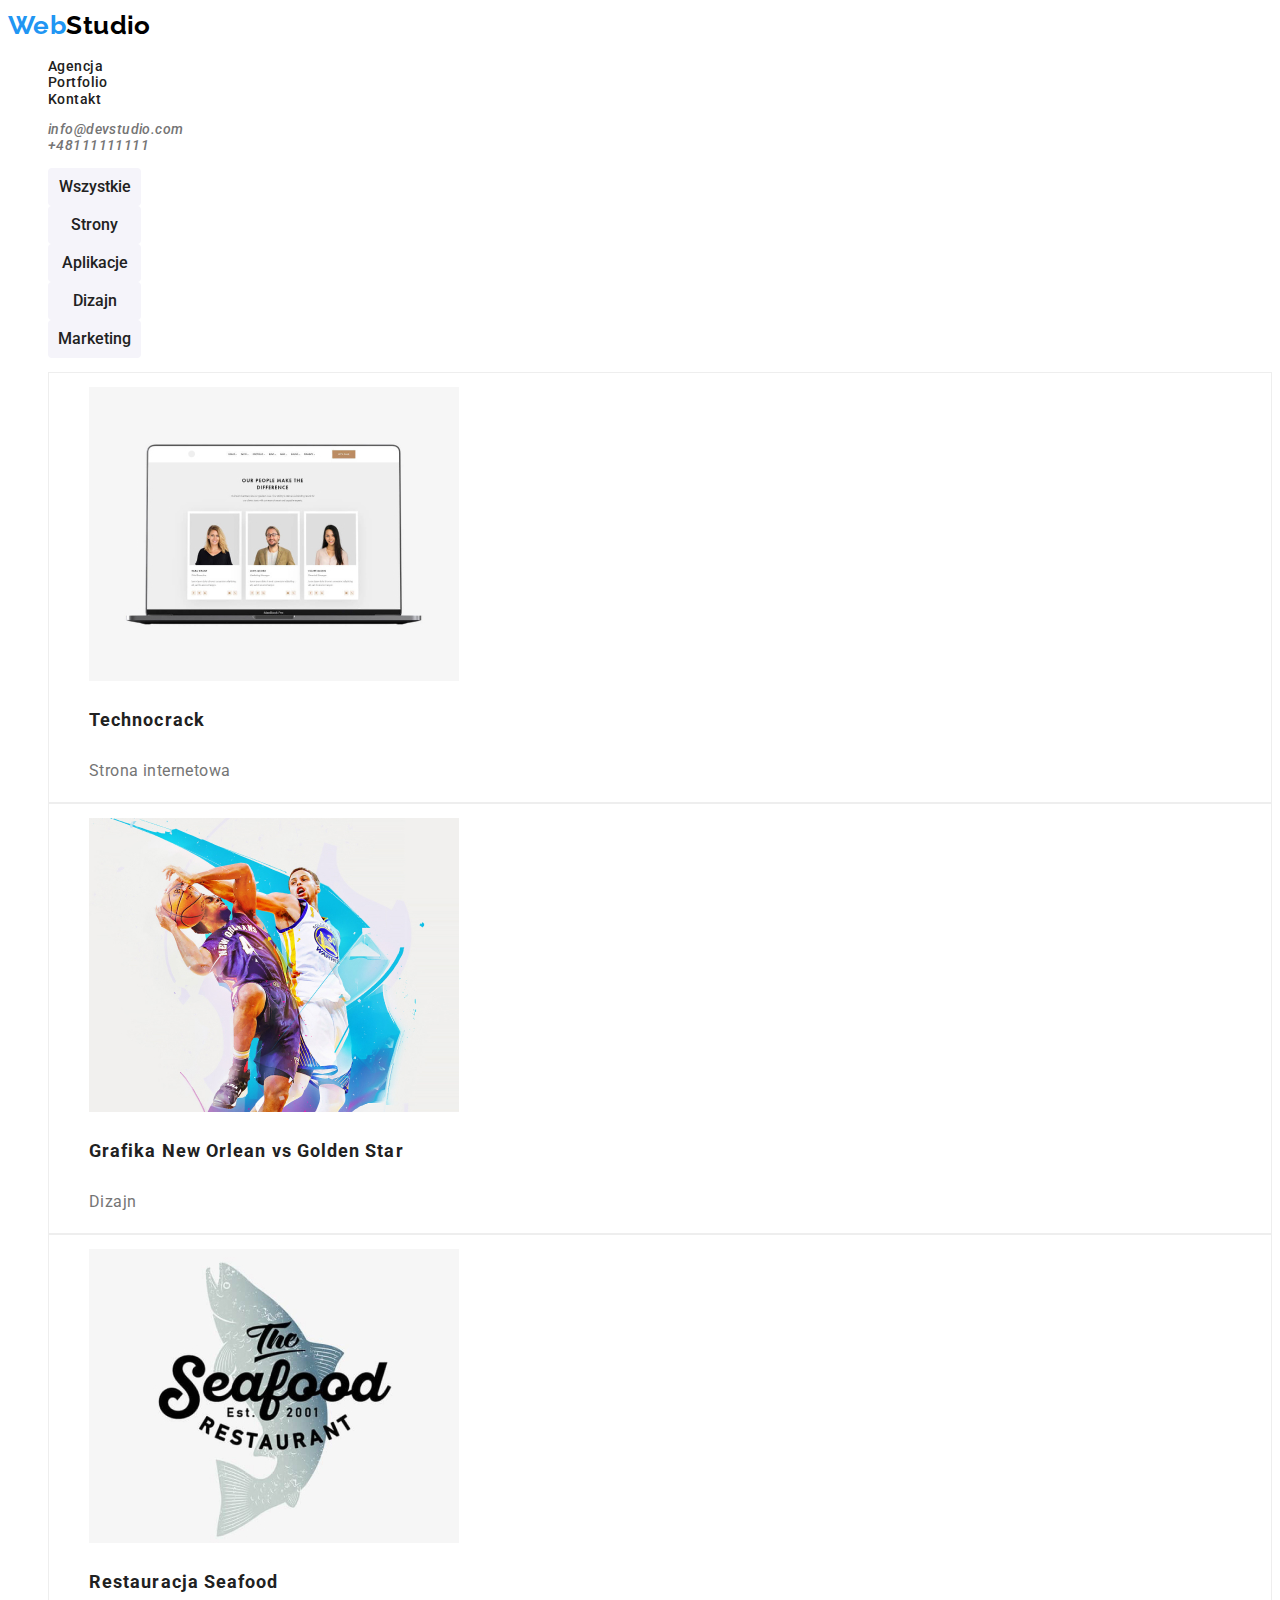
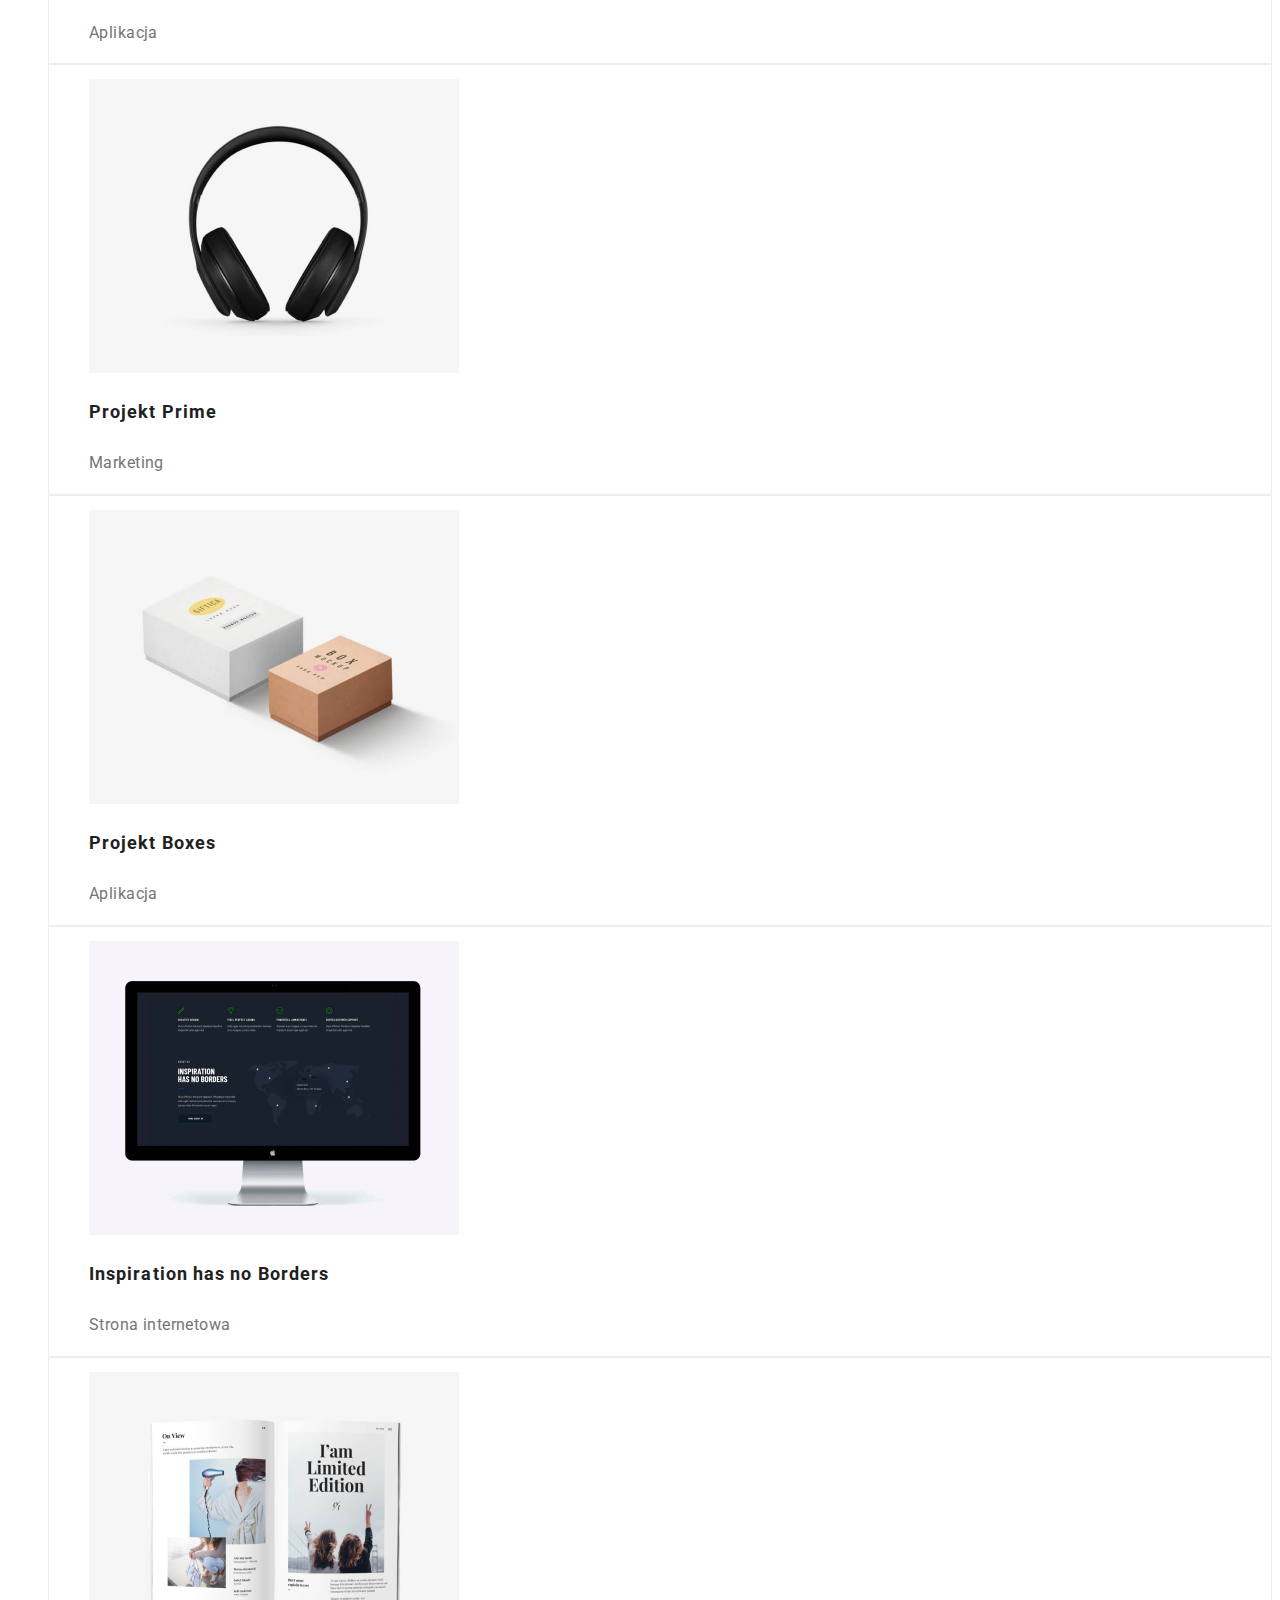
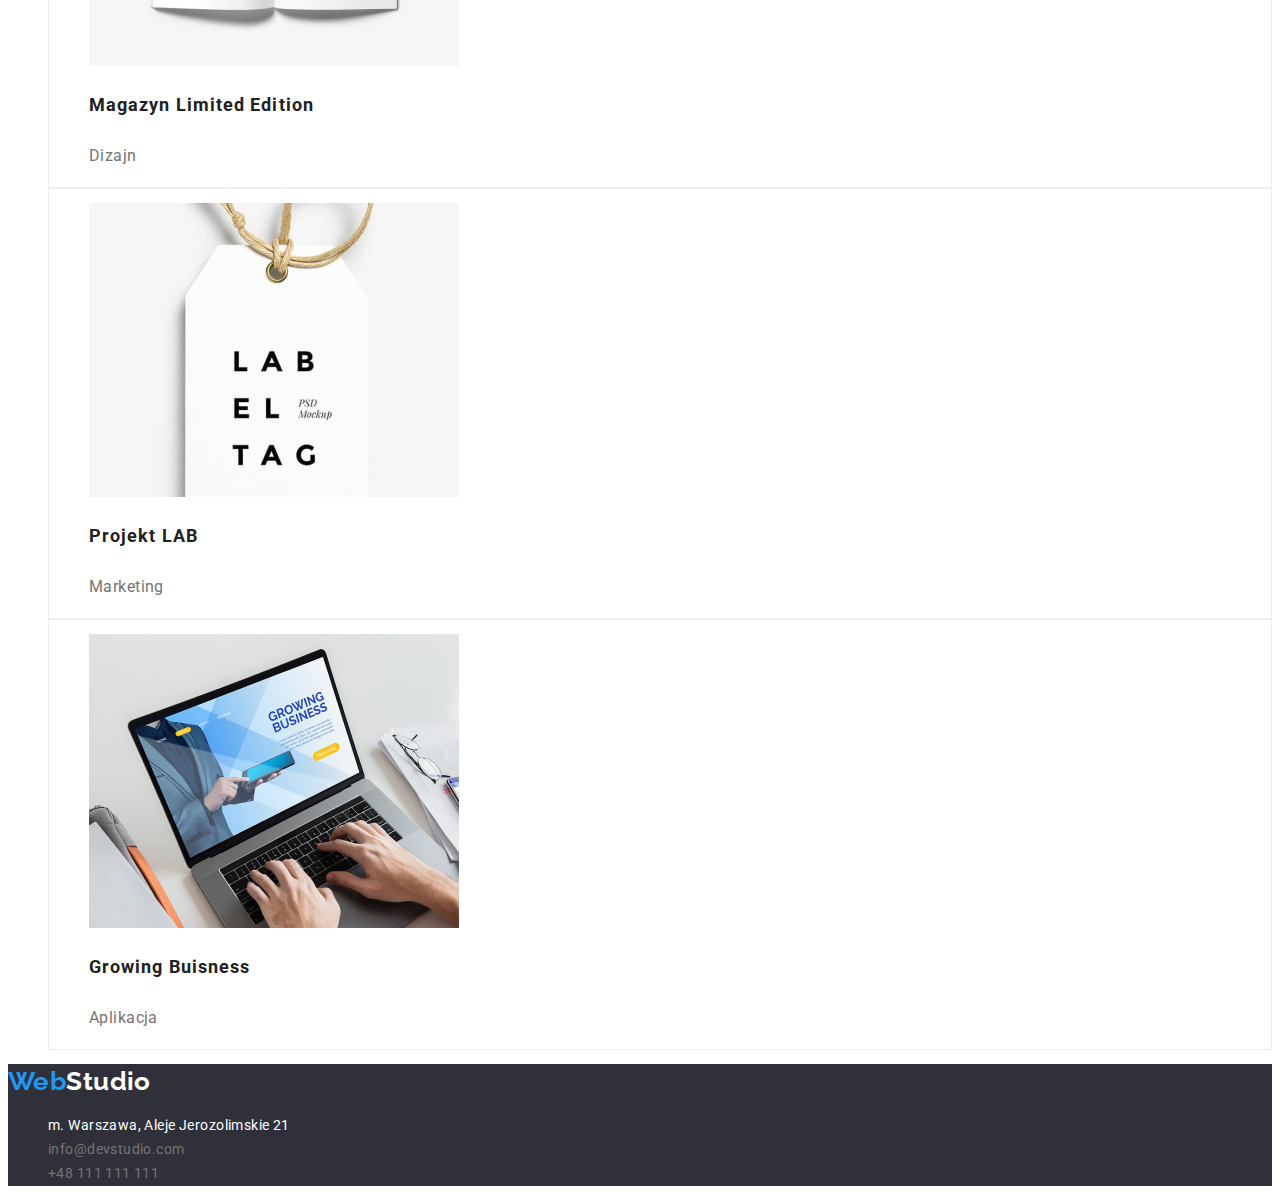
==== commit df04cd07: "add css styles" ====
--- a/portfolio.html
+++ b/portfolio.html
@@ -10,7 +10,7 @@
     <link
       href="https://fonts.googleapis.com/css2?family=Raleway:wght@700&family=Roboto:wght@400;500;700;900&display=swap"
       rel="stylesheet" />
-    <link href="./css/styles.css" rel="stylesheet" />
+    <link rel="stylesheet" href="./css/style.css" />
   </head>
   <body>
     <!--portfolio nav-->
@@ -19,13 +19,13 @@
         <a class="header__logo" href="./index.html"><span class="logo__web">Web</span>Studio</a>
         <ul class="header__menu">
           <li class="header__menu-item">
-            <a class="header__menu-link" href="#">agencja</a>
+            <a class="header__menu-link" href="#">Agencja</a>
           </li>
           <li class="header__menu-item">
-            <a class="header__menu-link" href="portfolio.html">portfolio</a>
+            <a class="header__menu-link" href="portfolio.html">Portfolio</a>
           </li>
           <li class="header__menu-item">
-            <a class="header__menu-link" href="#">kontakt</a>
+            <a class="header__menu-link" href="#">Kontakt</a>
           </li>
         </ul>
       </nav>
@@ -66,7 +66,7 @@
               <img src="images/1technocrack.jpg" alt="computer" width="370" height="294" />
               <figcaption>
                 <h3 class="card__title">technocrack</h3>
-                <p class="card__subtitle">strona internetowa</p>
+                <p class="card__subtitle">Strona internetowa</p>
               </figcaption>
             </figure>
           </li>
@@ -74,7 +74,7 @@
             <figure>
               <img src="images/2grafikanew.jpg" alt="basketball players" width="370" height="294" />
               <figcaption>
-                <h3 class="card__title">grafika new orlean vs golden star</h3>
+                <h3 class="card__title">Grafika New Orlean vs Golden Star</h3>
                 <p class="card__subtitle">dizajn</p>
               </figcaption>
             </figure>
@@ -83,7 +83,7 @@
             <figure>
               <img src="images/3restauracja.jpg" alt="restaurant logo" width="370" height="294" />
               <figcaption>
-                <h3 class="card__title">restauracja seafood</h3>
+                <h3 class="card__title">restauracja Seafood</h3>
                 <p class="card__subtitle">aplikacja</p>
               </figcaption>
             </figure>
@@ -92,7 +92,7 @@
             <figure>
               <img src="images/4sluchawki.jpg" alt="headphones" width="370" height="294" />
               <figcaption>
-                <h3 class="card__title">projekt prime</h3>
+                <h3 class="card__title">projekt Prime</h3>
                 <p class="card__subtitle">marketing</p>
               </figcaption>
             </figure>
@@ -101,7 +101,7 @@
             <figure>
               <img src="images/5projekt.jpg" alt="boxs" width="370" height="294" />
               <figcaption>
-                <h3 class="card__title">projekt boxes</h3>
+                <h3 class="card__title">projekt Boxes</h3>
                 <p class="card__subtitle">aplikacja</p>
               </figcaption>
             </figure>
@@ -110,8 +110,8 @@
             <figure>
               <img src="images/6inspiration.jpg" alt="border" width="370" height="294" />
               <figcaption>
-                <h3 class="card__title">inspiration has no borders</h3>
-                <p class="card__subtitle">strona internetowa</p>
+                <h3 class="card__title">Inspiration has no Borders</h3>
+                <p class="card__subtitle">Strona internetowa</p>
               </figcaption>
             </figure>
           </li>
@@ -119,7 +119,7 @@
             <figure>
               <img src="images/7magazyn.jpg" alt="book" width="370" height="294" />
               <figcaption>
-                <h3 class="card__title">magazyn limited edition</h3>
+                <h3 class="card__title">Magazyn Limited Edition</h3>
                 <p class="card__subtitle">dizajn</p>
               </figcaption>
             </figure>
@@ -128,7 +128,7 @@
             <figure>
               <img src="images/8lab.jpg" alt="tag" width="370" height="294" />
               <figcaption>
-                <h3 class="card__title">projekt lab</h3>
+                <h3 class="card__title">projekt LAB</h3>
                 <p class="card__subtitle">marketing</p>
               </figcaption>
             </figure>
@@ -137,7 +137,7 @@
             <figure>
               <img src="images/9growing.jpg" alt="typing" width="370" height="294" />
               <figcaption>
-                <h3 class="card__title">growing buisness</h3>
+                <h3 class="card__title">growing Buisness</h3>
                 <p class="card__subtitle">aplikacja</p>
               </figcaption>
             </figure>
@@ -155,7 +155,7 @@
               class="footer__contact-link footer__contact-link-location"
               href="https://goo.gl/maps/kYdDBKaU15SzFSr7A"
               target="_blank">
-              m. <span class="location">warszawa, aleje jerozolimskie</span> 21
+              m. <span class="location">Warszawa, Aleje Jerozolimskie</span> 21
             </a>
           </li>
           <li class="footer__contact-item">
--- a/css/style.css
+++ b/css/style.css
@@ -0,0 +1,257 @@
+:root {
+  --logo-basic-color: #000000;
+  --color-first: #ffffff; /*h1 button*/
+  --color-second: #212121; /*section headers*/
+  --color-third: #757575; /*p in other sections in files index and portfolio*/
+  --color-four: #2196f3; /*span logo and hover*/
+  --bg-header: #2f303a;
+  --bg-our-team: #f5f4fa; /*section our team and buttons in portfolio*/
+  --bg-footer: #2f303a;
+  --primary-fonts: "Roboto", sans-serif;
+  --logo-fonts: "Raleway", sans-serif;
+}
+body {
+  font-family: var(--primary-fonts);
+  color: var(--color-third);
+  letter-spacing: 0.03em;
+  font-size: 14px;
+}
+/*main menu and contact in header*/
+.header__menu-link,
+.header__contact-link,
+.header__logo {
+  text-decoration: none;
+}
+
+.header__menu-item,
+.header__contact-item {
+  list-style: none;
+}
+
+.header__logo {
+  font-family: var(--logo-fonts);
+  font-size: 26px;
+  font-weight: 700;
+  line-height: 1.38;
+  color: var(--logo-basic-color);
+}
+
+.logo__web {
+  color: var(--color-four);
+  text-transform: capitalize;
+}
+
+.header__menu-link {
+  font-weight: 500;
+  line-height: 1.17;
+  color: var(--color-second);
+  text-transform: capitalize;
+}
+
+.header__menu-link:hover,
+.header__menu-link:focus,
+.header__contact-link:hover,
+.header__contact-link:focus {
+  color: var(--color-four);
+}
+
+.header__contact-link {
+  font-weight: 500;
+  line-height: 1.17;
+  color: var(--color-third);
+}
+
+/*heading and button w section header*/
+.headline {
+  text-align: center;
+  background-color: var(--bg-header);
+}
+
+.headline__main-headline {
+  font-size: 44px;
+  font-weight: 900;
+  line-height: 1.36;
+  text-transform: uppercase;
+  letter-spacing: 0.06em;
+  color: var(--color-first);
+}
+
+.headline__button {
+  width: 200px;
+  height: 50px;
+  border: none;
+  border-radius: 4px;
+  color: var(--color-first);
+  background: var(--color-four);
+  font-weight: 700;
+  font-size: 16px;
+  line-height: 1.87;
+}
+.headline__button::first-letter {
+  text-transform: uppercase;
+}
+
+.headline__button:hover,
+.headline__button:focus {
+  cursor: pointer;
+}
+/*our history section*/
+.history__item {
+  list-style: none;
+}
+
+.history__title {
+  font-size: 14px;
+  font-weight: 700;
+  line-height: 1.14;
+  color: var(--color-second);
+  text-transform: uppercase;
+}
+
+.history__text {
+  line-height: 1.71;
+}
+/*what we do section*/
+.what-we-do__title {
+  font-weight: 700;
+  font-size: 36px;
+  line-height: 1.16;
+  text-align: center;
+  color: var(--color-second);
+}
+
+.what-we-do__title::first-letter {
+  text-transform: uppercase;
+}
+
+.what-we-do__card {
+  list-style: none;
+}
+
+/*team section*/
+.team {
+  background-color: var(--bg-our-team);
+}
+
+.team__card-item {
+  list-style: none;
+}
+
+.team__main-title {
+  font-weight: 700;
+  font-size: 36px;
+  line-height: 1.16;
+  text-align: center;
+  color: var(--color-second);
+}
+
+.team__main-title::first-letter {
+  text-transform: uppercase;
+}
+
+.team__title {
+  font-weight: 500;
+  font-size: 16px;
+  line-height: 1.18;
+  text-transform: capitalize;
+  color: var(--color-second);
+}
+
+.team__subtitle {
+  font-size: 16px;
+  line-height: 1.18;
+  text-transform: capitalize;
+  color: var(--color-third);
+}
+/*footer*/
+.footer {
+  background-color: var(--bg-footer);
+}
+
+.footer__contact-link,
+.footer__logo {
+  text-decoration: none;
+}
+
+.footer__logo {
+  font-family: var(--logo-fonts);
+  font-size: 26px;
+  font-weight: 700;
+  line-height: 1.38;
+  color: var(--logo-basic-color);
+}
+
+.footer__logo,
+.footer__contact-link,
+.footer__contact-item .footer__contact-link-location {
+  color: var(--color-first);
+}
+
+.footer__contact-link,
+.footer__contact-item {
+  font-style: normal;
+  line-height: 1.71;
+  list-style: none;
+  color: var(--color-third);
+}
+
+.footer__location {
+  text-transform: capitalize;
+}
+
+.footer__contact-item .footer__contact-link:hover,
+.footer__contact-item .footer__contact-link:focus {
+  color: var(--color-four);
+}
+
+/*portfolio.html*/
+/*filter buttons*/
+.filters__item,
+.card {
+  list-style: none;
+}
+
+.filters__button {
+  width: 93px;
+  height: 38px;
+  background-color: var(--bg-our-team);
+  text-transform: capitalize;
+  border: none;
+  border-radius: 4px;
+  font-family: "Roboto", sans-serif;
+  font-size: 16px;
+  font-weight: 500;
+  line-height: 1.62;
+  color: var(--color-second);
+}
+
+.filters__button:hover,
+.filters__button:focus {
+  color: var(--color-first);
+  background-color: var(--color-four);
+  cursor: pointer;
+}
+
+/*cards of projects*/
+.card__img {
+  --border-project-color: #eeeeee;
+  border: 1px solid var(--border-project-color);
+}
+.card__title {
+  font-size: 18px;
+  font-weight: 700;
+  line-height: 2;
+  color: var(--color-second);
+  letter-spacing: 0.06em;
+}
+
+.card__subtitle {
+  font-size: 16px;
+  line-height: 1.87;
+  color: var(--color-third);
+}
+
+.card__title::first-letter,
+.card__subtitle::first-letter {
+  text-transform: capitalize;
+}
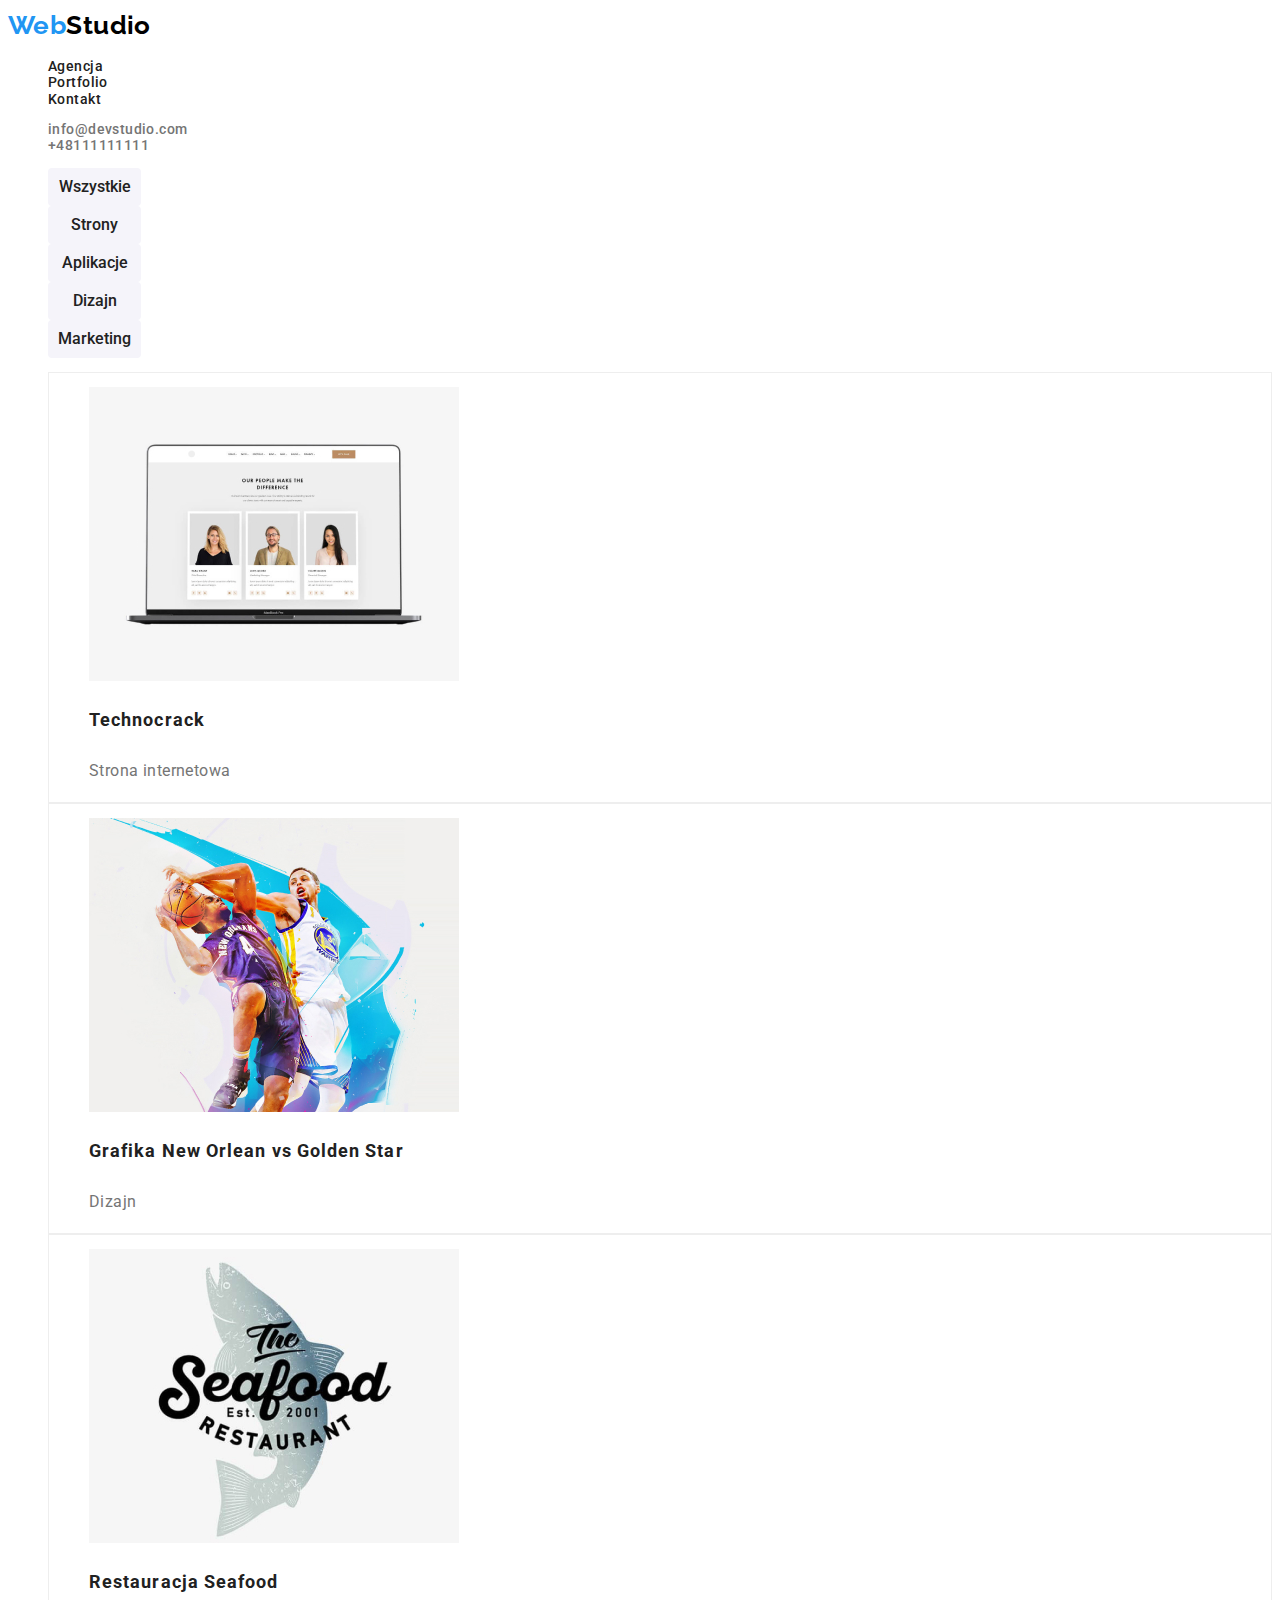
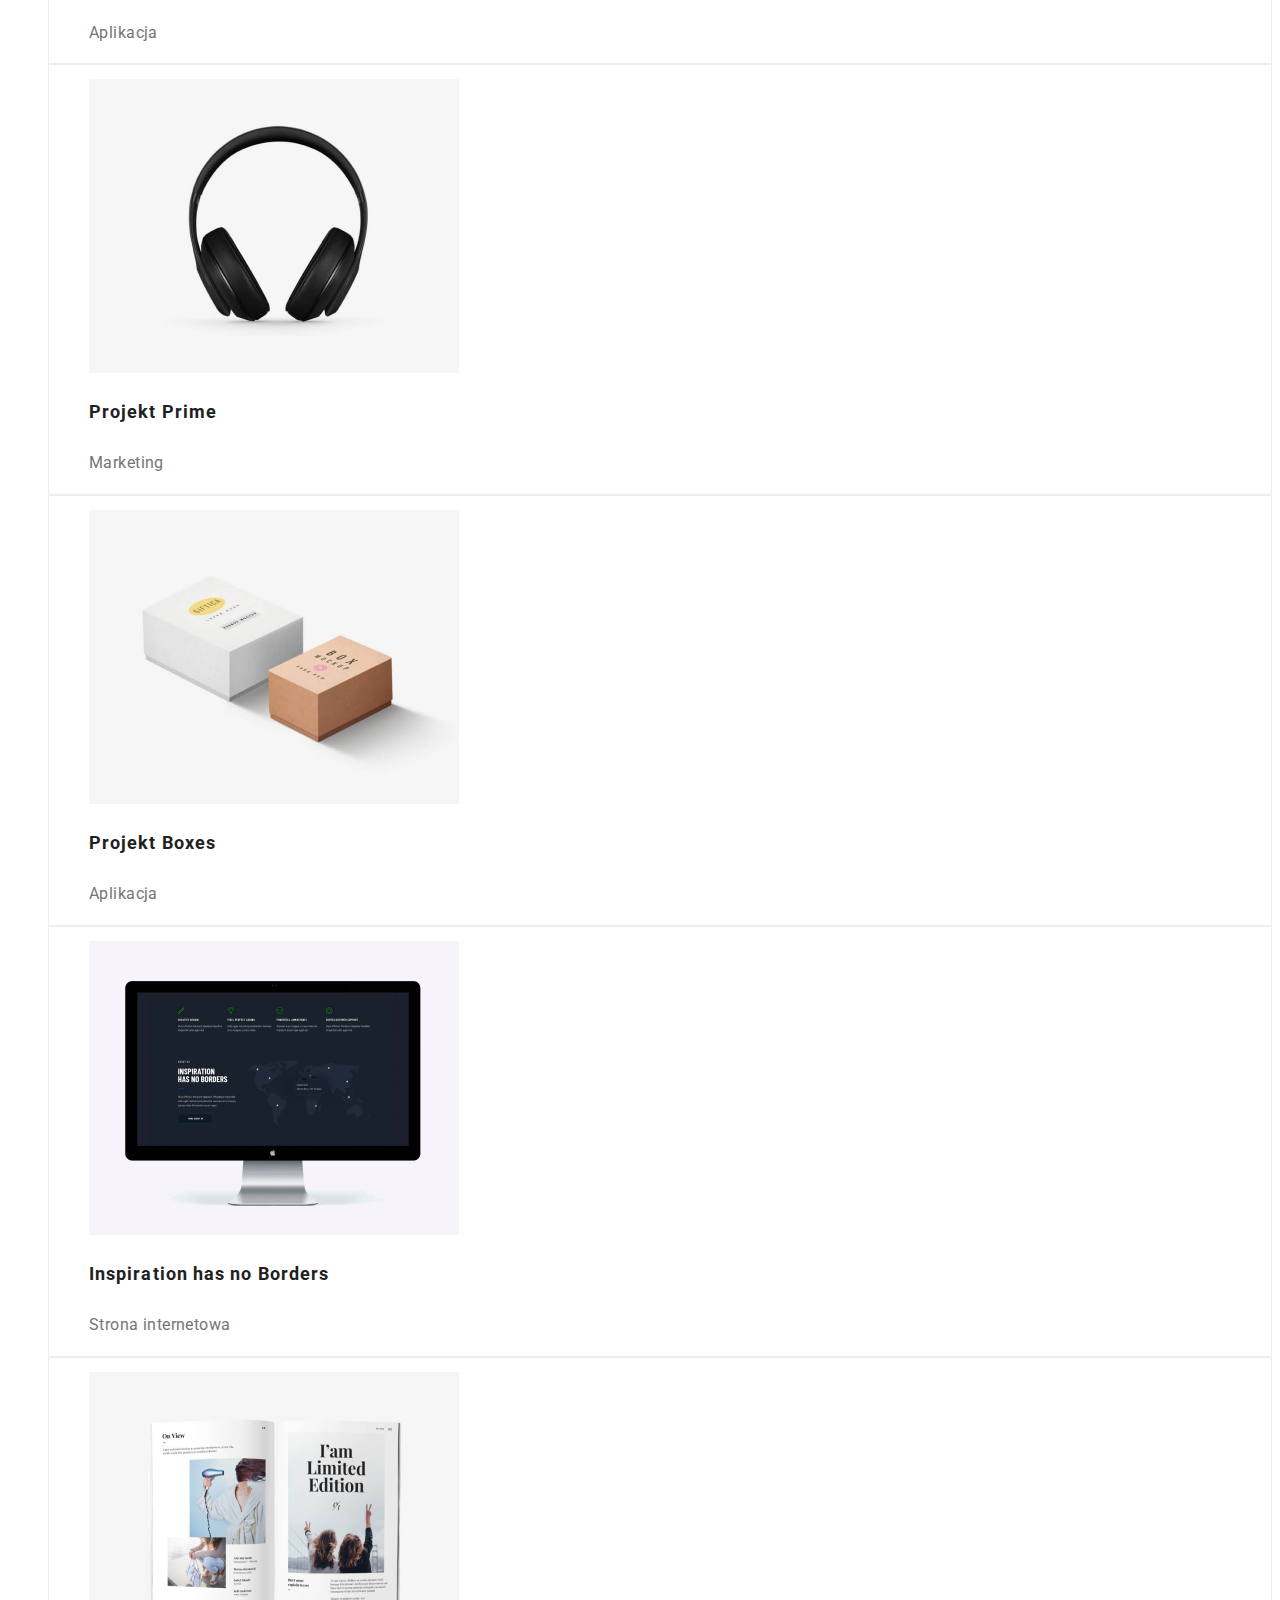
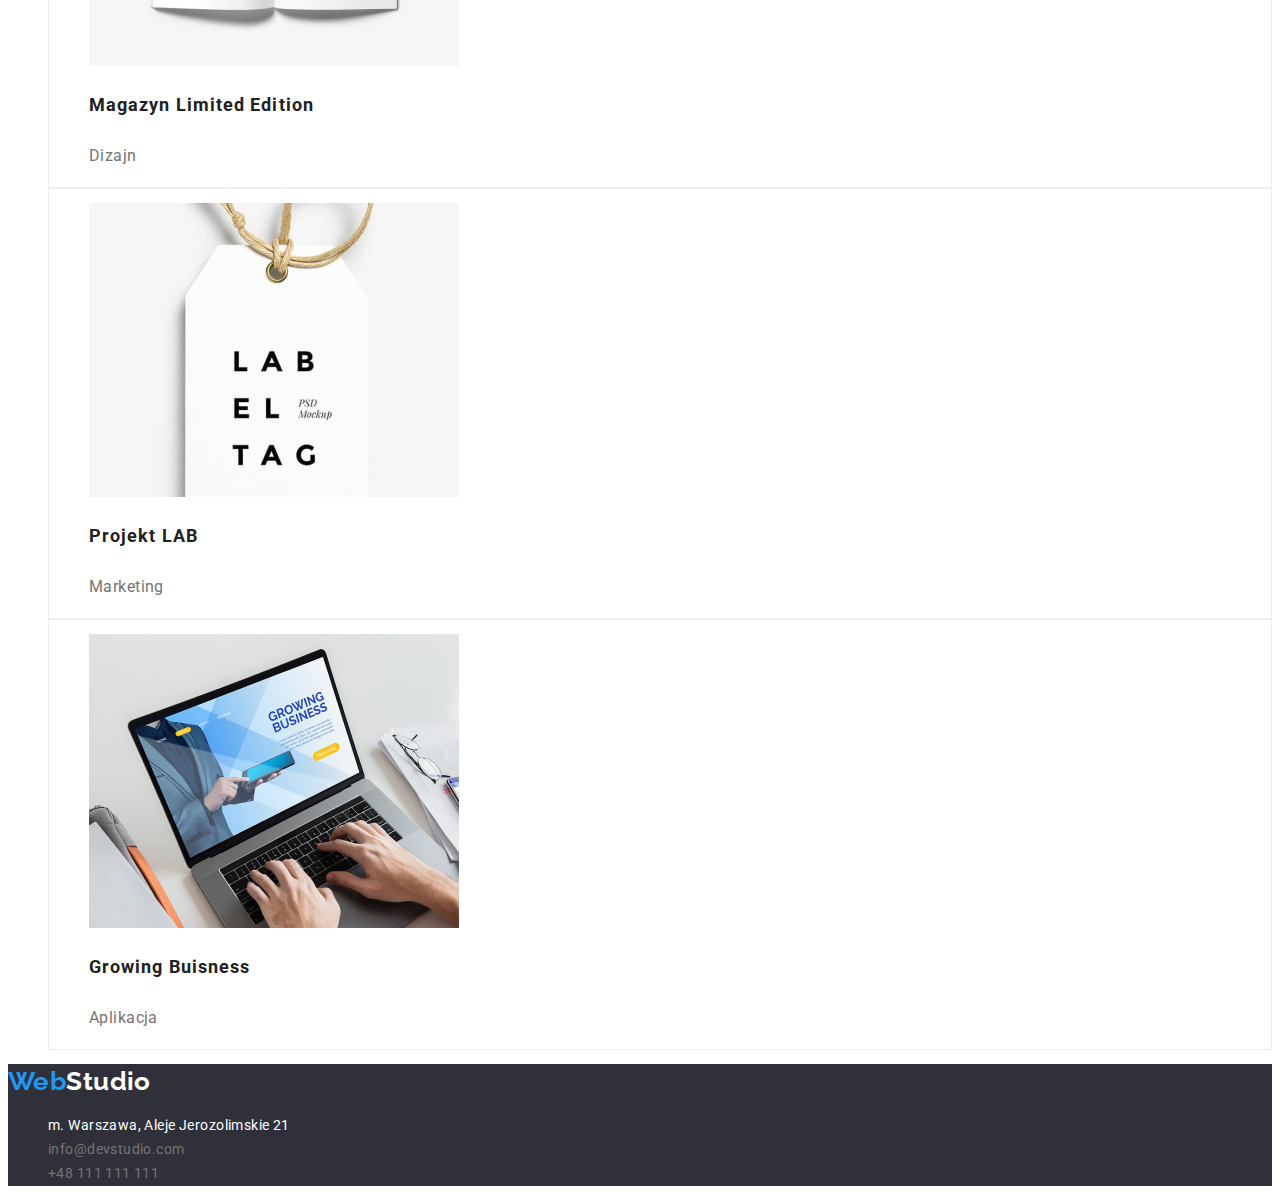
==== commit f202aae3: "delate address, change link" ====
--- a/portfolio.html
+++ b/portfolio.html
@@ -19,7 +19,7 @@
         <a class="header__logo" href="./index.html"><span class="logo__web">Web</span>Studio</a>
         <ul class="header__menu">
           <li class="header__menu-item">
-            <a class="header__menu-link" href="#">Agencja</a>
+            <a class="header__menu-link" href="./index.html">Agencja</a>
           </li>
           <li class="header__menu-item">
             <a class="header__menu-link" href="portfolio.html">Portfolio</a>
@@ -29,7 +29,6 @@
           </li>
         </ul>
       </nav>
-      <address>
         <ul class="header__contact">
           <li class="header__contact-item">
             <a class="header__contact-link" href="mailto:info@devstudio.com">info@devstudio.com</a>
@@ -38,7 +37,6 @@
             <a class="header__contact-link" href="tel:+48111111111">+48111111111</a>
           </li>
         </ul>
-      </address>
     </header>
     <!--portfolio button-->
     <main>
--- a/css/style.css
+++ b/css/style.css
@@ -218,7 +218,7 @@
   text-transform: capitalize;
   border: none;
   border-radius: 4px;
-  font-family: "Roboto", sans-serif;
+  font-family: var(--primary-fonts);
   font-size: 16px;
   font-weight: 500;
   line-height: 1.62;
